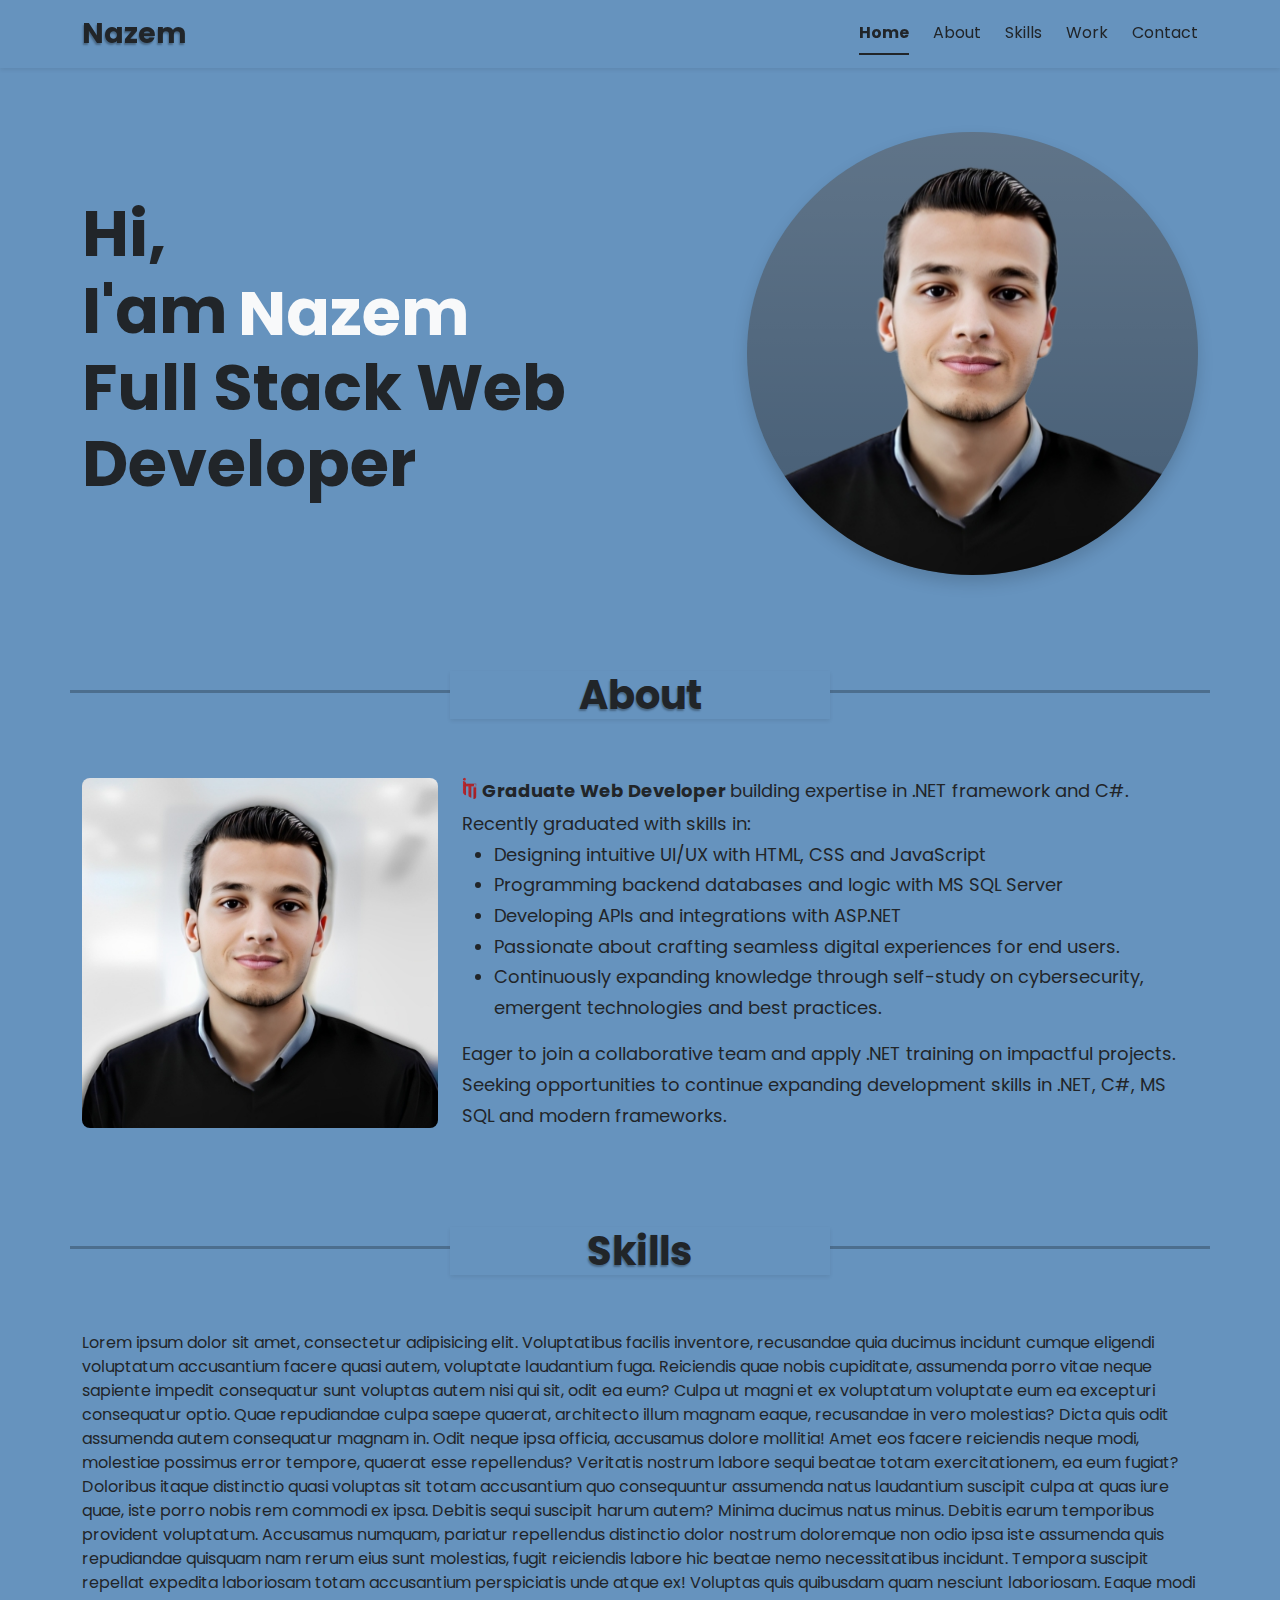
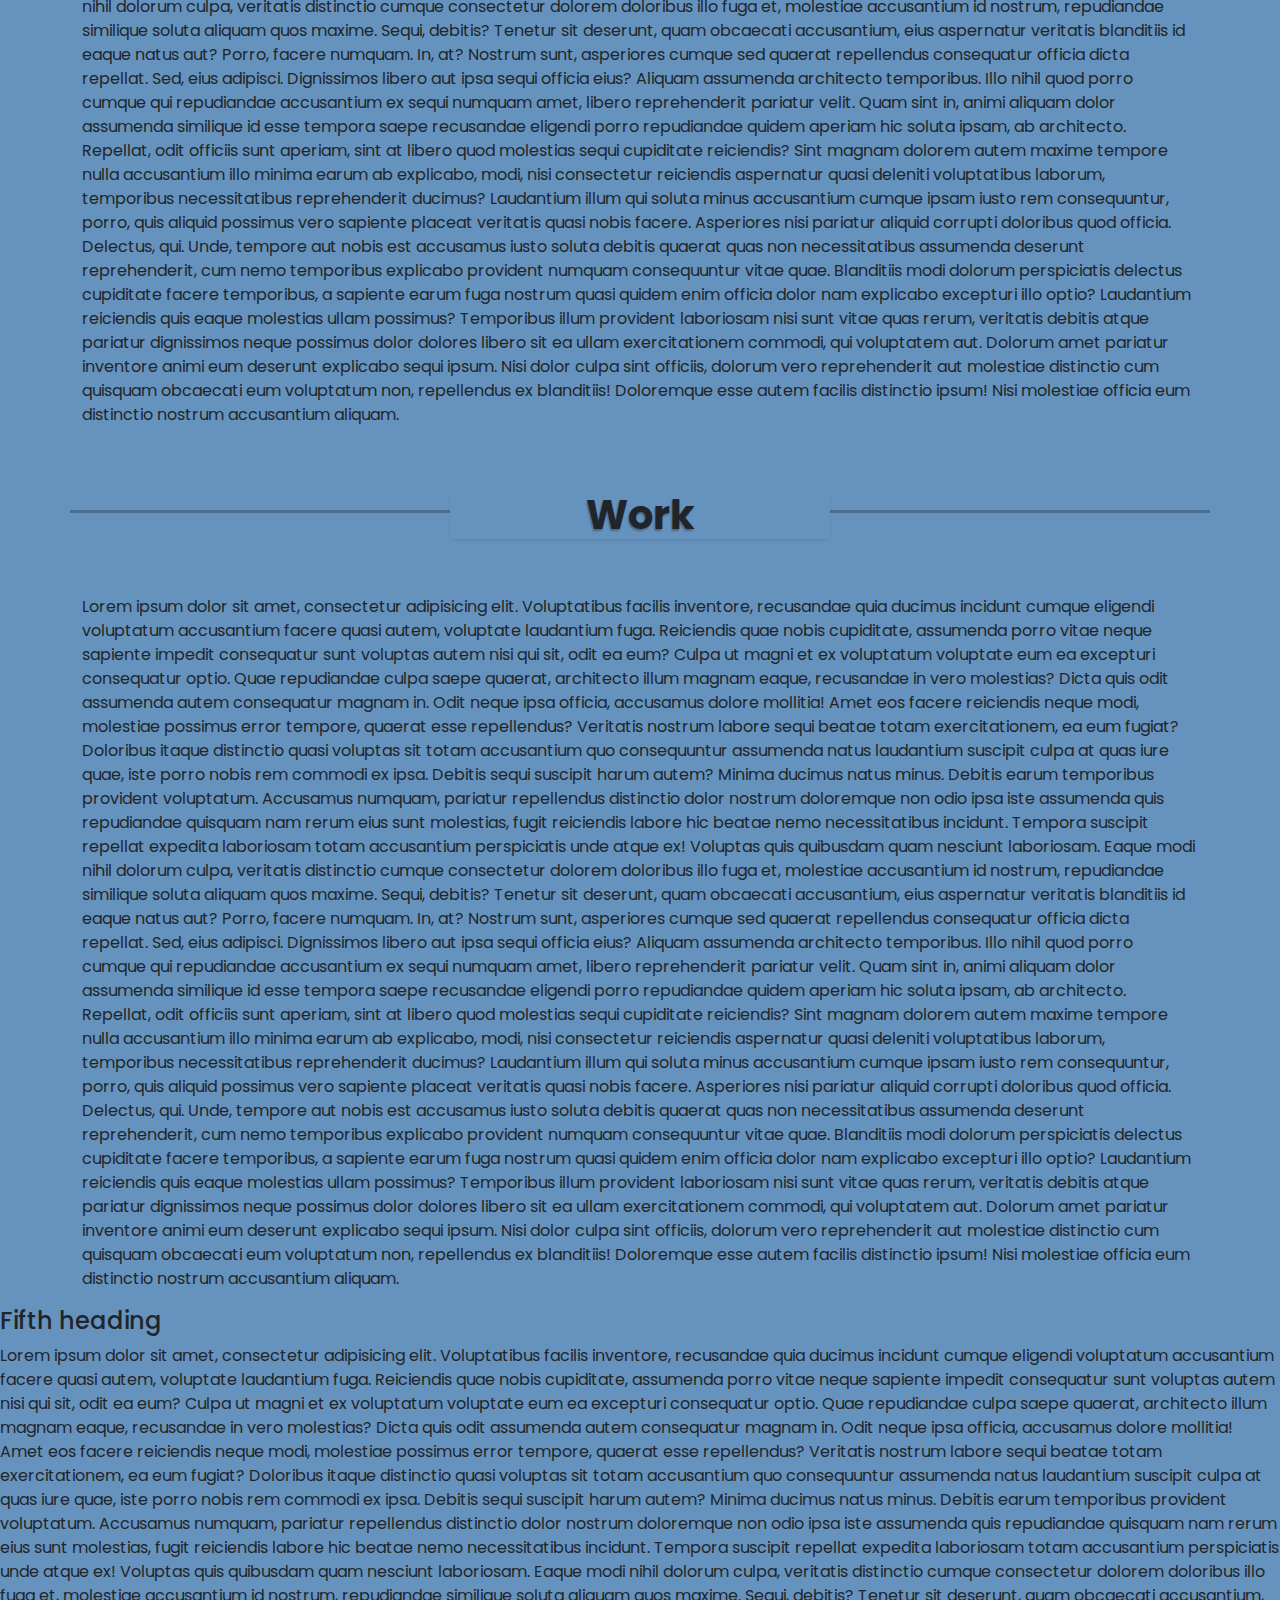
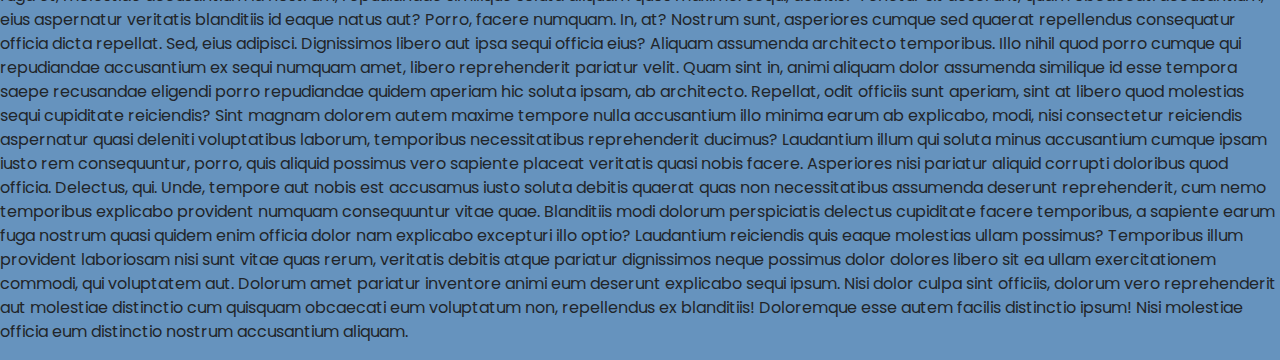
==== index.html @ f5923eda "Update index.html" ====
<!DOCTYPE html>
<html lang="en">

<head>
    <meta charset="UTF-8">
    <meta http-equiv="X-UA-Compatible" content="IE=edge">
    <meta name="viewport" content="width=device-width, initial-scale=1.0">
    <title>Document</title>
    <link rel="stylesheet" href="./assets/css/bootstrap.min.css">
    <link rel="stylesheet" href="./assets/css/style.css">
    <link rel="stylesheet" href="https://cdnjs.cloudflare.com/ajax/libs/font-awesome/6.4.2/css/all.min.css"
        integrity="sha512-z3gLpd7yknf1YoNbCzqRKc4qyor8gaKU1qmn+CShxbuBusANI9QpRohGBreCFkKxLhei6S9CQXFEbbKuqLg0DA=="
        crossorigin="anonymous" referrerpolicy="no-referrer" />

</head>

<body>
    <nav id="navbar" class="navbar navbar-expand-sm px-3 mb-3 position-sticky top-0 z-1 shadow-sm">
        <div class="container">
            <a class="navbar-brand nav-link text-dark fw-bold fs-3 text-shadow-sm" href="#home">Nazem</a>
            <button class="navbar-toggler border-0" type="button" data-bs-toggle="collapse"
                data-bs-target="#navbarSupportedContent" aria-controls="navbarSupportedContent" aria-expanded="false"
                aria-label="Toggle navigation">
                <i class="fa-solid fa-bars text-dark"></i>
            </button>
            <div class="collapse navbar-collapse justify-content-end" id="navbarSupportedContent">
                <ul class="nav nav-underline gap-4">
                    <li class="nav-item">
                        <a class="nav-link text-dark" href="#home">Home</a>
                    </li>
                    <li class="nav-item">
                        <a class="nav-link text-dark" href="#about">About</a>
                    </li>
                    <li><a class="nav-link text-dark" href="#skills">Skills</a></li>

                    <li><a class="nav-link text-dark" href="#work">Work</a></li>

                    <li><a class="nav-link text-dark" href="#contact">Contact</a></li>
                </ul>
            </div>
        </div>
    </nav>
    <main data-bs-spy="scroll" data-bs-target="#navbar" data-bs-root-margin="0px 0px -40%" data-bs-smooth-scroll="true"
        tabindex="0">
        <section id="home" class="py-5 ">
            <div class="container">
                <div class="row gy-5 align-items-center">
                    <div class="col-md-7 col-sm-12 py-5">
                        <h1 class="display-3 text-md-start text-center fw-bold">Hi,
                            <br>
                            I'am
                            <br class="d-block d-md-none">
                            <svg>
                                <text x="50%" y="45%" dy=".35em" text-anchor="middle">Nazem</text>
                            </svg>
                            <br>
                            Full Stack Web Developer
                        </h1>
                        <div class="d-flex gap-3 justify-content-center justify-content-md-start fs-1 contact-buttons">
                            <a href="https://www.linkedin.com/in/nazem0" class="link-dark"><i
                                    class="fa-brands fa-linkedin-in"></i>
                            </a>
                            <a href="https://github.com/nazem0/" class="link-dark"><i class="fa-brands fa-github"></i>
                            </a>
                            <a href="https://wa.me/+201100233249" class="link-dark"><i
                                    class="fa-brands fa-whatsapp"></i>
                            </a>
                            <a href="tel:+201100233249" class="link-dark">
                                <i class="fa-solid fa-mobile-android-alt"></i>
                            </a>
                        </div>
                    </div>
                    <div class="col">
                        <img class="w-100 rounded-circle shadow bg-dark bg-gradient bg-opacity-50" src="./assets/img/me.png" alt="Mohamed Nazem">
                    </div>
                </div>
            </div>
        </section>
        <section id="about" class="py-5">
            <div class="container">
                <div class="row row-cols-3 align-items-center mb-5">
                    <hr class="border-3 border-black">
                    <h1 class="text-center fw-bold shadow-sm text-shadow-sm">About</h1>
                    <hr class="border-3 border-black">
                </div>
                <div class="row align-items-center">
                    <div class="col-4 d-lg-block d-none">
                        <img class="rounded-3 w-100" src="./assets/img/me-bg.png" alt="">
                    </div>
                    <div class="col about_text">
                        <div>
                            <b><a class="link-dark text-decoration-none" href="https://iti.gov.eg/iti/home">
                                    <img class="iti" src="./assets/img/iti-logo.png" alt="ITI">
                                </a>Graduate Web Developer </b>building expertise in .NET framework and C#.
                            <br>
                            Recently graduated with skills in:
                            <ul>
                                <li>Designing intuitive UI/UX with HTML, CSS and JavaScript</li>
                                <li>Programming backend databases and logic with MS SQL Server</li>
                                <li>Developing APIs and integrations with ASP.NET</li>
                                <li>Passionate about crafting seamless digital experiences for end users.</li>
                                <li>Continuously expanding knowledge through self-study on cybersecurity, emergent
                                    technologies and best practices.
                                </li>
                            </ul>
                            Eager to join a collaborative team and apply .NET training on impactful projects. Seeking
                            opportunities to continue expanding development skills in .NET, C#, MS SQL and modern
                            frameworks.
                        </div>
                    </div>
                </div>
            </div>
        </section>
        <section id="skills" class="py-5">
            <div class="container">
            <div class="row row-cols-3 align-items-center mb-5">
                <hr class="border-3 border-black">
                <h1 class="text-center fw-bold shadow-sm text-shadow-sm">Skills</h1>
                <hr class="border-3 border-black">
            </div>
            <p>Lorem ipsum dolor sit amet, consectetur adipisicing elit. Voluptatibus facilis inventore, recusandae quia
                ducimus incidunt cumque eligendi voluptatum accusantium facere quasi autem, voluptate laudantium fuga.
                Reiciendis quae nobis cupiditate, assumenda porro vitae neque sapiente impedit consequatur sunt voluptas
                autem nisi qui sit, odit ea eum? Culpa ut magni et ex voluptatum voluptate eum ea excepturi consequatur
                optio. Quae repudiandae culpa saepe quaerat, architecto illum magnam eaque, recusandae in vero
                molestias?
                Dicta quis odit assumenda autem consequatur magnam in. Odit neque ipsa officia, accusamus dolore
                mollitia!
                Amet eos facere reiciendis neque modi, molestiae possimus error tempore, quaerat esse repellendus?
                Veritatis
                nostrum labore sequi beatae totam exercitationem, ea eum fugiat? Doloribus itaque distinctio quasi
                voluptas
                sit totam accusantium quo consequuntur assumenda natus laudantium suscipit culpa at quas iure quae, iste
                porro nobis rem commodi ex ipsa. Debitis sequi suscipit harum autem? Minima ducimus natus minus. Debitis
                earum temporibus provident voluptatum. Accusamus numquam, pariatur repellendus distinctio dolor nostrum
                doloremque non odio ipsa iste assumenda quis repudiandae quisquam nam rerum eius sunt molestias, fugit
                reiciendis labore hic beatae nemo necessitatibus incidunt. Tempora suscipit repellat expedita laboriosam
                totam accusantium perspiciatis unde atque ex! Voluptas quis quibusdam quam nesciunt laboriosam. Eaque
                modi
                nihil dolorum culpa, veritatis distinctio cumque consectetur dolorem doloribus illo fuga et, molestiae
                accusantium id nostrum, repudiandae similique soluta aliquam quos maxime. Sequi, debitis? Tenetur sit
                deserunt, quam obcaecati accusantium, eius aspernatur veritatis blanditiis id eaque natus aut? Porro,
                facere
                numquam. In, at? Nostrum sunt, asperiores cumque sed quaerat repellendus consequatur officia dicta
                repellat.
                Sed, eius adipisci. Dignissimos libero aut ipsa sequi officia eius? Aliquam assumenda architecto
                temporibus.
                Illo nihil quod porro cumque qui repudiandae accusantium ex sequi numquam amet, libero reprehenderit
                pariatur velit. Quam sint in, animi aliquam dolor assumenda similique id esse tempora saepe recusandae
                eligendi porro repudiandae quidem aperiam hic soluta ipsam, ab architecto. Repellat, odit officiis sunt
                aperiam, sint at libero quod molestias sequi cupiditate reiciendis? Sint magnam dolorem autem maxime
                tempore
                nulla accusantium illo minima earum ab explicabo, modi, nisi consectetur reiciendis aspernatur quasi
                deleniti voluptatibus laborum, temporibus necessitatibus reprehenderit ducimus? Laudantium illum qui
                soluta
                minus accusantium cumque ipsam iusto rem consequuntur, porro, quis aliquid possimus vero sapiente
                placeat
                veritatis quasi nobis facere. Asperiores nisi pariatur aliquid corrupti doloribus quod officia.
                Delectus,
                qui. Unde, tempore aut nobis est accusamus iusto soluta debitis quaerat quas non necessitatibus
                assumenda
                deserunt reprehenderit, cum nemo temporibus explicabo provident numquam consequuntur vitae quae.
                Blanditiis
                modi dolorum perspiciatis delectus cupiditate facere temporibus, a sapiente earum fuga nostrum quasi
                quidem
                enim officia dolor nam explicabo excepturi illo optio? Laudantium reiciendis quis eaque molestias ullam
                possimus? Temporibus illum provident laboriosam nisi sunt vitae quas rerum, veritatis debitis atque
                pariatur
                dignissimos neque possimus dolor dolores libero sit ea ullam exercitationem commodi, qui voluptatem aut.
                Dolorum amet pariatur inventore animi eum deserunt explicabo sequi ipsum. Nisi dolor culpa sint
                officiis,
                dolorum vero reprehenderit aut molestiae distinctio cum quisquam obcaecati eum voluptatum non,
                repellendus
                ex blanditiis! Doloremque esse autem facilis distinctio ipsum! Nisi molestiae officia eum distinctio
                nostrum
                accusantium aliquam.</p>
            </div>
        </section>
        <section id="work">

            <div class="container">
                <div class="row row-cols-3 align-items-center mb-5">
                    <hr class="border-3 border-black">
                    <h1 class="text-center fw-bold shadow-sm text-shadow-sm">Work</h1>
                    <hr class="border-3 border-black">
                </div>
            <p>Lorem ipsum dolor sit amet, consectetur adipisicing elit. Voluptatibus facilis inventore, recusandae quia
                ducimus incidunt cumque eligendi voluptatum accusantium facere quasi autem, voluptate laudantium fuga.
                Reiciendis quae nobis cupiditate, assumenda porro vitae neque sapiente impedit consequatur sunt voluptas
                autem nisi qui sit, odit ea eum? Culpa ut magni et ex voluptatum voluptate eum ea excepturi consequatur
                optio. Quae repudiandae culpa saepe quaerat, architecto illum magnam eaque, recusandae in vero
                molestias?
                Dicta quis odit assumenda autem consequatur magnam in. Odit neque ipsa officia, accusamus dolore
                mollitia!
                Amet eos facere reiciendis neque modi, molestiae possimus error tempore, quaerat esse repellendus?
                Veritatis
                nostrum labore sequi beatae totam exercitationem, ea eum fugiat? Doloribus itaque distinctio quasi
                voluptas
                sit totam accusantium quo consequuntur assumenda natus laudantium suscipit culpa at quas iure quae, iste
                porro nobis rem commodi ex ipsa. Debitis sequi suscipit harum autem? Minima ducimus natus minus. Debitis
                earum temporibus provident voluptatum. Accusamus numquam, pariatur repellendus distinctio dolor nostrum
                doloremque non odio ipsa iste assumenda quis repudiandae quisquam nam rerum eius sunt molestias, fugit
                reiciendis labore hic beatae nemo necessitatibus incidunt. Tempora suscipit repellat expedita laboriosam
                totam accusantium perspiciatis unde atque ex! Voluptas quis quibusdam quam nesciunt laboriosam. Eaque
                modi
                nihil dolorum culpa, veritatis distinctio cumque consectetur dolorem doloribus illo fuga et, molestiae
                accusantium id nostrum, repudiandae similique soluta aliquam quos maxime. Sequi, debitis? Tenetur sit
                deserunt, quam obcaecati accusantium, eius aspernatur veritatis blanditiis id eaque natus aut? Porro,
                facere
                numquam. In, at? Nostrum sunt, asperiores cumque sed quaerat repellendus consequatur officia dicta
                repellat.
                Sed, eius adipisci. Dignissimos libero aut ipsa sequi officia eius? Aliquam assumenda architecto
                temporibus.
                Illo nihil quod porro cumque qui repudiandae accusantium ex sequi numquam amet, libero reprehenderit
                pariatur velit. Quam sint in, animi aliquam dolor assumenda similique id esse tempora saepe recusandae
                eligendi porro repudiandae quidem aperiam hic soluta ipsam, ab architecto. Repellat, odit officiis sunt
                aperiam, sint at libero quod molestias sequi cupiditate reiciendis? Sint magnam dolorem autem maxime
                tempore
                nulla accusantium illo minima earum ab explicabo, modi, nisi consectetur reiciendis aspernatur quasi
                deleniti voluptatibus laborum, temporibus necessitatibus reprehenderit ducimus? Laudantium illum qui
                soluta
                minus accusantium cumque ipsam iusto rem consequuntur, porro, quis aliquid possimus vero sapiente
                placeat
                veritatis quasi nobis facere. Asperiores nisi pariatur aliquid corrupti doloribus quod officia.
                Delectus,
                qui. Unde, tempore aut nobis est accusamus iusto soluta debitis quaerat quas non necessitatibus
                assumenda
                deserunt reprehenderit, cum nemo temporibus explicabo provident numquam consequuntur vitae quae.
                Blanditiis
                modi dolorum perspiciatis delectus cupiditate facere temporibus, a sapiente earum fuga nostrum quasi
                quidem
                enim officia dolor nam explicabo excepturi illo optio? Laudantium reiciendis quis eaque molestias ullam
                possimus? Temporibus illum provident laboriosam nisi sunt vitae quas rerum, veritatis debitis atque
                pariatur
                dignissimos neque possimus dolor dolores libero sit ea ullam exercitationem commodi, qui voluptatem aut.
                Dolorum amet pariatur inventore animi eum deserunt explicabo sequi ipsum. Nisi dolor culpa sint
                officiis,
                dolorum vero reprehenderit aut molestiae distinctio cum quisquam obcaecati eum voluptatum non,
                repellendus
                ex blanditiis! Doloremque esse autem facilis distinctio ipsum! Nisi molestiae officia eum distinctio
                nostrum
                accusantium aliquam.</p>
                </div>

        </section>
        <section id="contact">

            <h4>Fifth heading</h4>
            <p>Lorem ipsum dolor sit amet, consectetur adipisicing elit. Voluptatibus facilis inventore, recusandae quia
                ducimus incidunt cumque eligendi voluptatum accusantium facere quasi autem, voluptate laudantium fuga.
                Reiciendis quae nobis cupiditate, assumenda porro vitae neque sapiente impedit consequatur sunt voluptas
                autem nisi qui sit, odit ea eum? Culpa ut magni et ex voluptatum voluptate eum ea excepturi consequatur
                optio. Quae repudiandae culpa saepe quaerat, architecto illum magnam eaque, recusandae in vero
                molestias?
                Dicta quis odit assumenda autem consequatur magnam in. Odit neque ipsa officia, accusamus dolore
                mollitia!
                Amet eos facere reiciendis neque modi, molestiae possimus error tempore, quaerat esse repellendus?
                Veritatis
                nostrum labore sequi beatae totam exercitationem, ea eum fugiat? Doloribus itaque distinctio quasi
                voluptas
                sit totam accusantium quo consequuntur assumenda natus laudantium suscipit culpa at quas iure quae, iste
                porro nobis rem commodi ex ipsa. Debitis sequi suscipit harum autem? Minima ducimus natus minus. Debitis
                earum temporibus provident voluptatum. Accusamus numquam, pariatur repellendus distinctio dolor nostrum
                doloremque non odio ipsa iste assumenda quis repudiandae quisquam nam rerum eius sunt molestias, fugit
                reiciendis labore hic beatae nemo necessitatibus incidunt. Tempora suscipit repellat expedita laboriosam
                totam accusantium perspiciatis unde atque ex! Voluptas quis quibusdam quam nesciunt laboriosam. Eaque
                modi
                nihil dolorum culpa, veritatis distinctio cumque consectetur dolorem doloribus illo fuga et, molestiae
                accusantium id nostrum, repudiandae similique soluta aliquam quos maxime. Sequi, debitis? Tenetur sit
                deserunt, quam obcaecati accusantium, eius aspernatur veritatis blanditiis id eaque natus aut? Porro,
                facere
                numquam. In, at? Nostrum sunt, asperiores cumque sed quaerat repellendus consequatur officia dicta
                repellat.
                Sed, eius adipisci. Dignissimos libero aut ipsa sequi officia eius? Aliquam assumenda architecto
                temporibus.
                Illo nihil quod porro cumque qui repudiandae accusantium ex sequi numquam amet, libero reprehenderit
                pariatur velit. Quam sint in, animi aliquam dolor assumenda similique id esse tempora saepe recusandae
                eligendi porro repudiandae quidem aperiam hic soluta ipsam, ab architecto. Repellat, odit officiis sunt
                aperiam, sint at libero quod molestias sequi cupiditate reiciendis? Sint magnam dolorem autem maxime
                tempore
                nulla accusantium illo minima earum ab explicabo, modi, nisi consectetur reiciendis aspernatur quasi
                deleniti voluptatibus laborum, temporibus necessitatibus reprehenderit ducimus? Laudantium illum qui
                soluta
                minus accusantium cumque ipsam iusto rem consequuntur, porro, quis aliquid possimus vero sapiente
                placeat
                veritatis quasi nobis facere. Asperiores nisi pariatur aliquid corrupti doloribus quod officia.
                Delectus,
                qui. Unde, tempore aut nobis est accusamus iusto soluta debitis quaerat quas non necessitatibus
                assumenda
                deserunt reprehenderit, cum nemo temporibus explicabo provident numquam consequuntur vitae quae.
                Blanditiis
                modi dolorum perspiciatis delectus cupiditate facere temporibus, a sapiente earum fuga nostrum quasi
                quidem
                enim officia dolor nam explicabo excepturi illo optio? Laudantium reiciendis quis eaque molestias ullam
                possimus? Temporibus illum provident laboriosam nisi sunt vitae quas rerum, veritatis debitis atque
                pariatur
                dignissimos neque possimus dolor dolores libero sit ea ullam exercitationem commodi, qui voluptatem aut.
                Dolorum amet pariatur inventore animi eum deserunt explicabo sequi ipsum. Nisi dolor culpa sint
                officiis,
                dolorum vero reprehenderit aut molestiae distinctio cum quisquam obcaecati eum voluptatum non,
                repellendus
                ex blanditiis! Doloremque esse autem facilis distinctio ipsum! Nisi molestiae officia eum distinctio
                nostrum
                accusantium aliquam.</p>
        </section>
    </main>
    <script src="./assets/js/bootstrap.bundle.min.js"></script>
</body>

</html>
---- assets/css/style.css ----
@import url("https://fonts.googleapis.com/css2?family=Poppins:wght@400;600;700&display=swap");




:root {
    --theme_color: hsl(0, 56%, 40%);
    --first-color: rgb(244, 62, 62);
}

* {
    font-family: 'Poppins', sans-serif;
    
}

body,nav
{
    /* background-color: rgb(128, 113, 180) */
    background-color: #6693BE;
}


/*Resuable Classes*/
.text-theme {
    color: var(--theme_color);
}

.text-first {
    color: var(--first-color)
}

.bg-first {
    background: var(--first-color);
}

.text-shadow-sm
{
    text-shadow: -1px 1.5px 2px rgba(0,0,0,0.3);
}
/*Modification on Bootstrap*/
.navbar-toggler:focus {
    box-shadow: 0 0 0 3px var(--theme_color)
}

.nav-link {
    transition: all 0.2s ease-in-out;
}

/* Font Awesome Additions*/
.contact-buttons i
{
    transition: all 0.2s ease-in-out;
}
.contact-buttons i:hover
{
    scale: 120%;
}


#home svg
{
    width: 14rem;
    height: 2.8rem;
}
.iti
{
    width: 1rem;
    margin:0 0 10px 0;
    fill: #BF272D;
}
svg text {
    animation: stroke 2s 1 alternate;
    stroke-width: 2;
    fill: var(--bs-light);
}

.about_text
{
    font-size: large;
    line-height: 1.7 !important;
}

@keyframes stroke {
    0% {
        fill: rgba(72, 138, 204, 0);
        stroke: var(--bs-light);
        stroke-dashoffset: 25%;
        stroke-dasharray: 0 50%;
        stroke-width: 2;
    }

    70% {
        fill: rgba(72, 138, 204, 0);
        stroke: var(--bs-light);
    }

    80% {
        fill: rgba(72, 138, 204, 0);
        stroke: var(--bs-light);
        stroke-width: 3;
    }

    100% {
        fill: var(--bs-light);
        stroke: rgba(54, 95, 160, 0);
        stroke-dashoffset: -25%;
        stroke-dasharray: 50% 0;
        stroke-width: 0;
    }
}
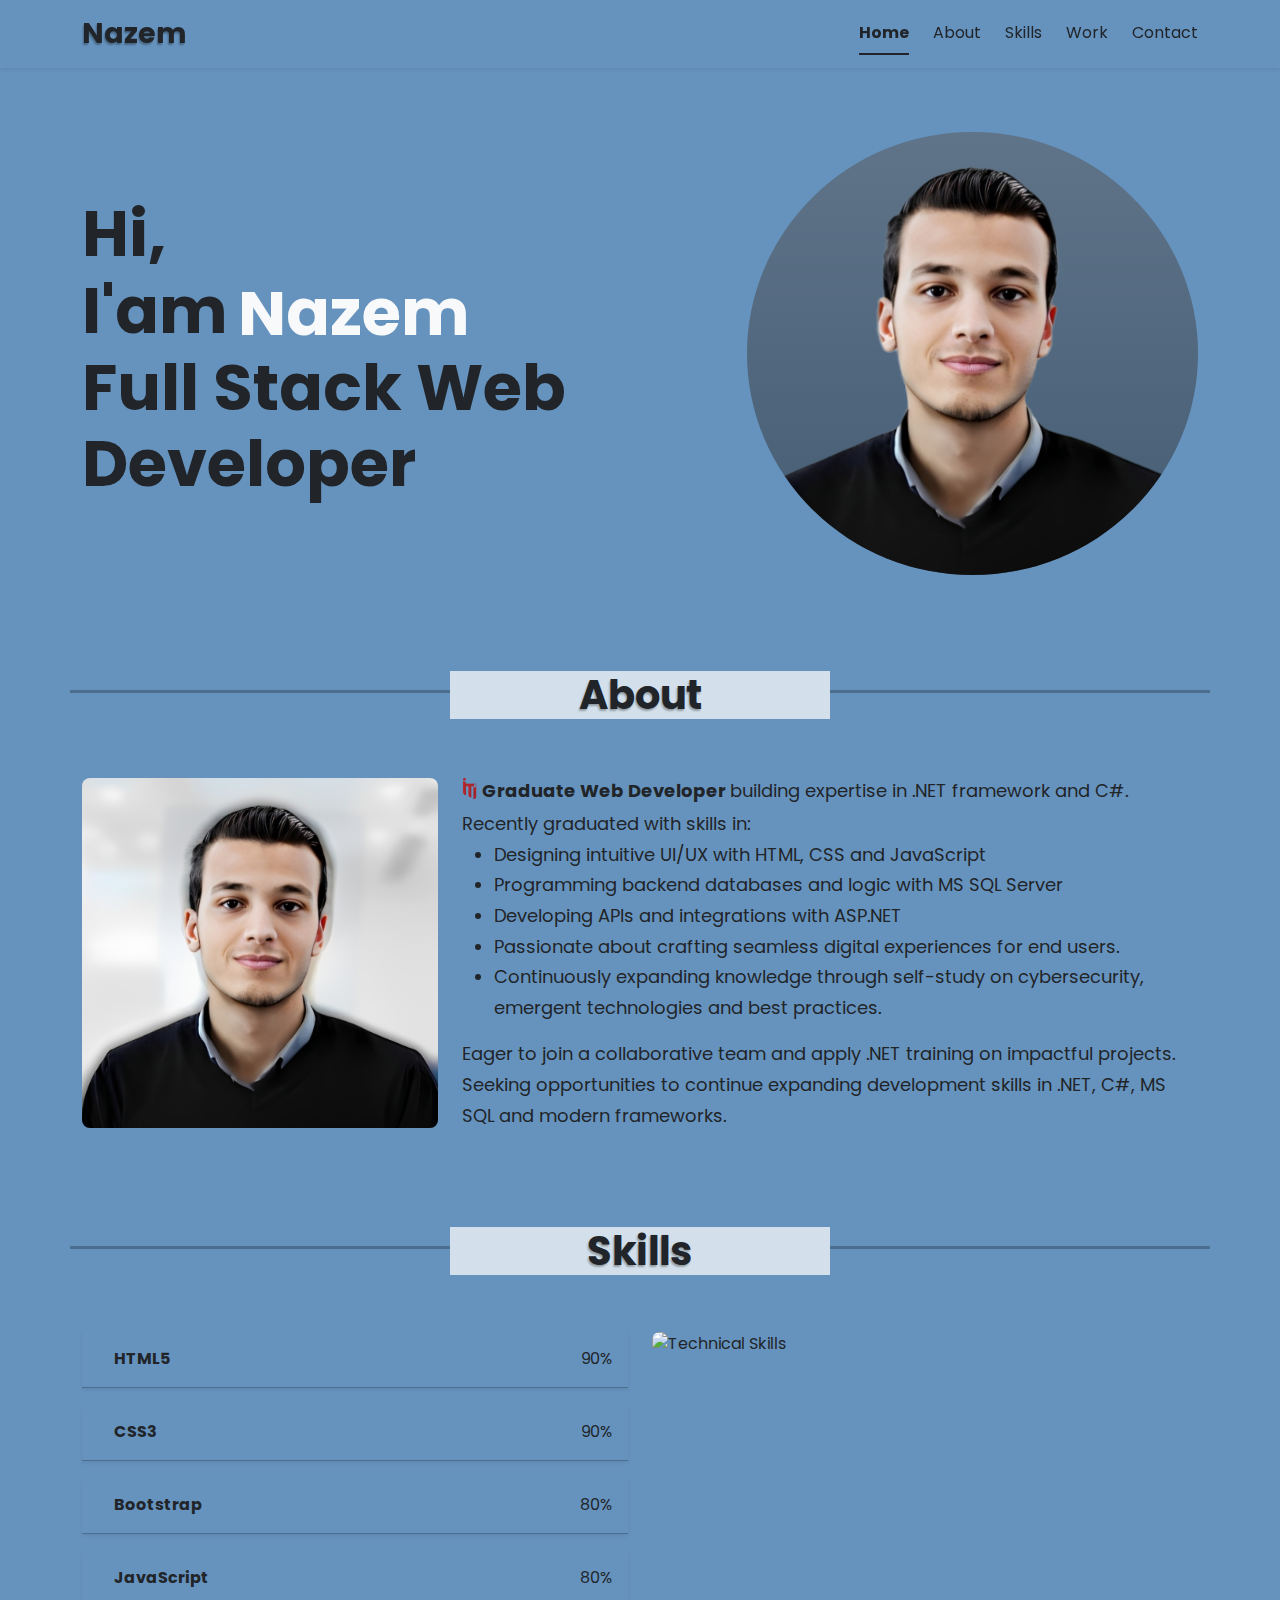
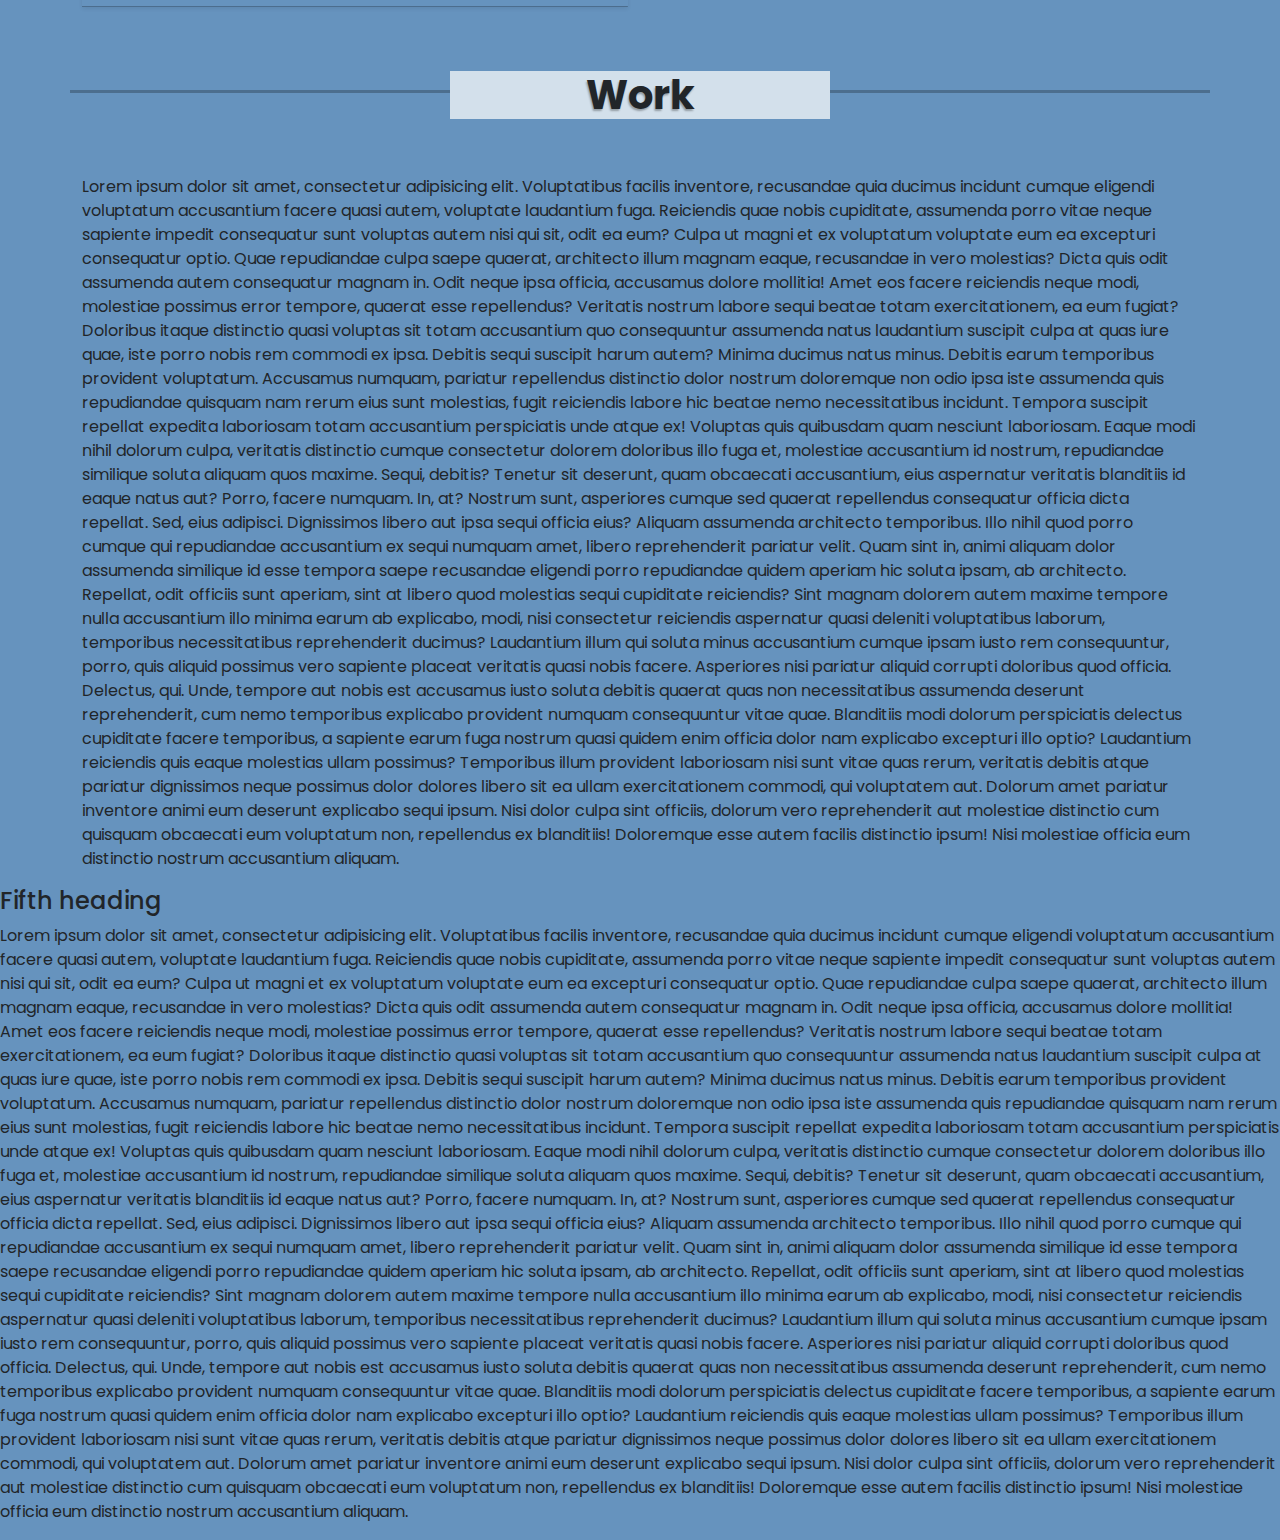
==== commit 02c87752: "updates" ====
--- a/index.html
+++ b/index.html
@@ -5,7 +5,7 @@
     <meta charset="UTF-8">
     <meta http-equiv="X-UA-Compatible" content="IE=edge">
     <meta name="viewport" content="width=device-width, initial-scale=1.0">
-    <title>Document</title>
+    <title>Nazem | Portfolio</title>
     <link rel="stylesheet" href="./assets/css/bootstrap.min.css">
     <link rel="stylesheet" href="./assets/css/style.css">
     <link rel="stylesheet" href="https://cdnjs.cloudflare.com/ajax/libs/font-awesome/6.4.2/css/all.min.css"
@@ -71,7 +71,8 @@
                         </div>
                     </div>
                     <div class="col">
-                        <img class="w-100 rounded-circle shadow bg-dark bg-gradient bg-opacity-50" src="./assets/img/me.png" alt="Mohamed Nazem">
+                        <img class="sun w-100 rounded-circle bg-dark bg-gradient bg-opacity-50"
+                            src="./assets/img/me.png" alt="Mohamed Nazem">
                     </div>
                 </div>
             </div>
@@ -80,7 +81,7 @@
             <div class="container">
                 <div class="row row-cols-3 align-items-center mb-5">
                     <hr class="border-3 border-black">
-                    <h1 class="text-center fw-bold shadow-sm text-shadow-sm">About</h1>
+                    <h1 class="text-center fw-bold shadow-0-0 text-shadow-sm bg-light bg-opacity-75">About</h1>
                     <hr class="border-3 border-black">
                 </div>
                 <div class="row align-items-center">
@@ -113,67 +114,59 @@
         </section>
         <section id="skills" class="py-5">
             <div class="container">
-            <div class="row row-cols-3 align-items-center mb-5">
-                <hr class="border-3 border-black">
-                <h1 class="text-center fw-bold shadow-sm text-shadow-sm">Skills</h1>
-                <hr class="border-3 border-black">
-            </div>
-            <p>Lorem ipsum dolor sit amet, consectetur adipisicing elit. Voluptatibus facilis inventore, recusandae quia
-                ducimus incidunt cumque eligendi voluptatum accusantium facere quasi autem, voluptate laudantium fuga.
-                Reiciendis quae nobis cupiditate, assumenda porro vitae neque sapiente impedit consequatur sunt voluptas
-                autem nisi qui sit, odit ea eum? Culpa ut magni et ex voluptatum voluptate eum ea excepturi consequatur
-                optio. Quae repudiandae culpa saepe quaerat, architecto illum magnam eaque, recusandae in vero
-                molestias?
-                Dicta quis odit assumenda autem consequatur magnam in. Odit neque ipsa officia, accusamus dolore
-                mollitia!
-                Amet eos facere reiciendis neque modi, molestiae possimus error tempore, quaerat esse repellendus?
-                Veritatis
-                nostrum labore sequi beatae totam exercitationem, ea eum fugiat? Doloribus itaque distinctio quasi
-                voluptas
-                sit totam accusantium quo consequuntur assumenda natus laudantium suscipit culpa at quas iure quae, iste
-                porro nobis rem commodi ex ipsa. Debitis sequi suscipit harum autem? Minima ducimus natus minus. Debitis
-                earum temporibus provident voluptatum. Accusamus numquam, pariatur repellendus distinctio dolor nostrum
-                doloremque non odio ipsa iste assumenda quis repudiandae quisquam nam rerum eius sunt molestias, fugit
-                reiciendis labore hic beatae nemo necessitatibus incidunt. Tempora suscipit repellat expedita laboriosam
-                totam accusantium perspiciatis unde atque ex! Voluptas quis quibusdam quam nesciunt laboriosam. Eaque
-                modi
-                nihil dolorum culpa, veritatis distinctio cumque consectetur dolorem doloribus illo fuga et, molestiae
-                accusantium id nostrum, repudiandae similique soluta aliquam quos maxime. Sequi, debitis? Tenetur sit
-                deserunt, quam obcaecati accusantium, eius aspernatur veritatis blanditiis id eaque natus aut? Porro,
-                facere
-                numquam. In, at? Nostrum sunt, asperiores cumque sed quaerat repellendus consequatur officia dicta
-                repellat.
-                Sed, eius adipisci. Dignissimos libero aut ipsa sequi officia eius? Aliquam assumenda architecto
-                temporibus.
-                Illo nihil quod porro cumque qui repudiandae accusantium ex sequi numquam amet, libero reprehenderit
-                pariatur velit. Quam sint in, animi aliquam dolor assumenda similique id esse tempora saepe recusandae
-                eligendi porro repudiandae quidem aperiam hic soluta ipsam, ab architecto. Repellat, odit officiis sunt
-                aperiam, sint at libero quod molestias sequi cupiditate reiciendis? Sint magnam dolorem autem maxime
-                tempore
-                nulla accusantium illo minima earum ab explicabo, modi, nisi consectetur reiciendis aspernatur quasi
-                deleniti voluptatibus laborum, temporibus necessitatibus reprehenderit ducimus? Laudantium illum qui
-                soluta
-                minus accusantium cumque ipsam iusto rem consequuntur, porro, quis aliquid possimus vero sapiente
-                placeat
-                veritatis quasi nobis facere. Asperiores nisi pariatur aliquid corrupti doloribus quod officia.
-                Delectus,
-                qui. Unde, tempore aut nobis est accusamus iusto soluta debitis quaerat quas non necessitatibus
-                assumenda
-                deserunt reprehenderit, cum nemo temporibus explicabo provident numquam consequuntur vitae quae.
-                Blanditiis
-                modi dolorum perspiciatis delectus cupiditate facere temporibus, a sapiente earum fuga nostrum quasi
-                quidem
-                enim officia dolor nam explicabo excepturi illo optio? Laudantium reiciendis quis eaque molestias ullam
-                possimus? Temporibus illum provident laboriosam nisi sunt vitae quas rerum, veritatis debitis atque
-                pariatur
-                dignissimos neque possimus dolor dolores libero sit ea ullam exercitationem commodi, qui voluptatem aut.
-                Dolorum amet pariatur inventore animi eum deserunt explicabo sequi ipsum. Nisi dolor culpa sint
-                officiis,
-                dolorum vero reprehenderit aut molestiae distinctio cum quisquam obcaecati eum voluptatum non,
-                repellendus
-                ex blanditiis! Doloremque esse autem facilis distinctio ipsum! Nisi molestiae officia eum distinctio
-                nostrum
-                accusantium aliquam.</p>
+                <div class="row row-cols-3 align-items-center mb-5">
+                    <hr class="border-3 border-black">
+                    <h1 class="text-center fw-bold shadow-0-0 text-shadow-sm bg-light bg-opacity-75">Skills</h1>
+                    <hr class="border-3 border-black">
+                </div>
+                <div class="row">
+                    <div class="col">
+                        <div class="shadow-sm">
+                            <div class="d-flex align-items-center justify-content-between px-3 pt-3">
+                                <div class="d-flex align-items-center gap-3 fw-bold">
+                                    <i class="fa-brands fa-html5 fs-1"></i>
+                                    <span>HTML5</span>
+                                </div>
+                                <span>90%</span>
+                            </div>
+                            <hr class="w-90 border-8 border-black rounded-end">
+                        </div>
+                        <div class="shadow-sm">
+                            <div class="d-flex align-items-center justify-content-between px-3 pt-3">
+                                <div class="d-flex align-items-center gap-3 fw-bold">
+                                    <i class="fa-brands fa-css3-alt fs-1"></i>
+                                    <span>CSS3</span>
+                                </div>
+                                <span>90%</span>
+                            </div>
+                            <hr class="w-90 border-8 border-black rounded-end">
+                        </div>
+                        <div class="shadow-sm">
+                            <div class="d-flex align-items-center justify-content-between px-3 pt-3">
+                                <div class="d-flex align-items-center gap-3 fw-bold">
+                                    <i class="fa-brands fa-bootstrap fs-1"></i>
+                                    <span>Bootstrap</span>
+                                </div>
+                                <span>80%</span>
+                            </div>
+                            <hr class="w-80 border-8 border-black rounded-end">
+                        </div>
+                        <div class="shadow-sm">
+                            <div class="d-flex align-items-center justify-content-between px-3 pt-3">
+                                <div class="d-flex align-items-center gap-3 fw-bold">
+                                    <i class="fa-brands fa-js-square fs-1"></i>
+                                    <span>JavaScript</span>
+                                </div>
+                                <span>80%</span>
+                            </div>
+                            <hr class="w-80 border-8 border-black rounded-end">
+                        </div>
+
+
+                    </div>
+                    <div class="col d-none d-lg-block"><img class="w-100 rounded-3" src="./assets/img/skills.jpg" alt="Technical Skills">
+                    </div>
+                </div>
             </div>
         </section>
         <section id="work">
@@ -181,66 +174,83 @@
             <div class="container">
                 <div class="row row-cols-3 align-items-center mb-5">
                     <hr class="border-3 border-black">
-                    <h1 class="text-center fw-bold shadow-sm text-shadow-sm">Work</h1>
-                    <hr class="border-3 border-black">
-                </div>
-            <p>Lorem ipsum dolor sit amet, consectetur adipisicing elit. Voluptatibus facilis inventore, recusandae quia
-                ducimus incidunt cumque eligendi voluptatum accusantium facere quasi autem, voluptate laudantium fuga.
-                Reiciendis quae nobis cupiditate, assumenda porro vitae neque sapiente impedit consequatur sunt voluptas
-                autem nisi qui sit, odit ea eum? Culpa ut magni et ex voluptatum voluptate eum ea excepturi consequatur
-                optio. Quae repudiandae culpa saepe quaerat, architecto illum magnam eaque, recusandae in vero
-                molestias?
-                Dicta quis odit assumenda autem consequatur magnam in. Odit neque ipsa officia, accusamus dolore
-                mollitia!
-                Amet eos facere reiciendis neque modi, molestiae possimus error tempore, quaerat esse repellendus?
-                Veritatis
-                nostrum labore sequi beatae totam exercitationem, ea eum fugiat? Doloribus itaque distinctio quasi
-                voluptas
-                sit totam accusantium quo consequuntur assumenda natus laudantium suscipit culpa at quas iure quae, iste
-                porro nobis rem commodi ex ipsa. Debitis sequi suscipit harum autem? Minima ducimus natus minus. Debitis
-                earum temporibus provident voluptatum. Accusamus numquam, pariatur repellendus distinctio dolor nostrum
-                doloremque non odio ipsa iste assumenda quis repudiandae quisquam nam rerum eius sunt molestias, fugit
-                reiciendis labore hic beatae nemo necessitatibus incidunt. Tempora suscipit repellat expedita laboriosam
-                totam accusantium perspiciatis unde atque ex! Voluptas quis quibusdam quam nesciunt laboriosam. Eaque
-                modi
-                nihil dolorum culpa, veritatis distinctio cumque consectetur dolorem doloribus illo fuga et, molestiae
-                accusantium id nostrum, repudiandae similique soluta aliquam quos maxime. Sequi, debitis? Tenetur sit
-                deserunt, quam obcaecati accusantium, eius aspernatur veritatis blanditiis id eaque natus aut? Porro,
-                facere
-                numquam. In, at? Nostrum sunt, asperiores cumque sed quaerat repellendus consequatur officia dicta
-                repellat.
-                Sed, eius adipisci. Dignissimos libero aut ipsa sequi officia eius? Aliquam assumenda architecto
-                temporibus.
-                Illo nihil quod porro cumque qui repudiandae accusantium ex sequi numquam amet, libero reprehenderit
-                pariatur velit. Quam sint in, animi aliquam dolor assumenda similique id esse tempora saepe recusandae
-                eligendi porro repudiandae quidem aperiam hic soluta ipsam, ab architecto. Repellat, odit officiis sunt
-                aperiam, sint at libero quod molestias sequi cupiditate reiciendis? Sint magnam dolorem autem maxime
-                tempore
-                nulla accusantium illo minima earum ab explicabo, modi, nisi consectetur reiciendis aspernatur quasi
-                deleniti voluptatibus laborum, temporibus necessitatibus reprehenderit ducimus? Laudantium illum qui
-                soluta
-                minus accusantium cumque ipsam iusto rem consequuntur, porro, quis aliquid possimus vero sapiente
-                placeat
-                veritatis quasi nobis facere. Asperiores nisi pariatur aliquid corrupti doloribus quod officia.
-                Delectus,
-                qui. Unde, tempore aut nobis est accusamus iusto soluta debitis quaerat quas non necessitatibus
-                assumenda
-                deserunt reprehenderit, cum nemo temporibus explicabo provident numquam consequuntur vitae quae.
-                Blanditiis
-                modi dolorum perspiciatis delectus cupiditate facere temporibus, a sapiente earum fuga nostrum quasi
-                quidem
-                enim officia dolor nam explicabo excepturi illo optio? Laudantium reiciendis quis eaque molestias ullam
-                possimus? Temporibus illum provident laboriosam nisi sunt vitae quas rerum, veritatis debitis atque
-                pariatur
-                dignissimos neque possimus dolor dolores libero sit ea ullam exercitationem commodi, qui voluptatem aut.
-                Dolorum amet pariatur inventore animi eum deserunt explicabo sequi ipsum. Nisi dolor culpa sint
-                officiis,
-                dolorum vero reprehenderit aut molestiae distinctio cum quisquam obcaecati eum voluptatum non,
-                repellendus
-                ex blanditiis! Doloremque esse autem facilis distinctio ipsum! Nisi molestiae officia eum distinctio
-                nostrum
-                accusantium aliquam.</p>
-                </div>
+                    <h1 class="text-center fw-bold shadow-0-0 text-shadow-sm bg-light bg-opacity-75">Work</h1>
+                    <hr class="border-3 border-black">
+                </div>
+                <p>Lorem ipsum dolor sit amet, consectetur adipisicing elit. Voluptatibus facilis inventore, recusandae
+                    quia
+                    ducimus incidunt cumque eligendi voluptatum accusantium facere quasi autem, voluptate laudantium
+                    fuga.
+                    Reiciendis quae nobis cupiditate, assumenda porro vitae neque sapiente impedit consequatur sunt
+                    voluptas
+                    autem nisi qui sit, odit ea eum? Culpa ut magni et ex voluptatum voluptate eum ea excepturi
+                    consequatur
+                    optio. Quae repudiandae culpa saepe quaerat, architecto illum magnam eaque, recusandae in vero
+                    molestias?
+                    Dicta quis odit assumenda autem consequatur magnam in. Odit neque ipsa officia, accusamus dolore
+                    mollitia!
+                    Amet eos facere reiciendis neque modi, molestiae possimus error tempore, quaerat esse repellendus?
+                    Veritatis
+                    nostrum labore sequi beatae totam exercitationem, ea eum fugiat? Doloribus itaque distinctio quasi
+                    voluptas
+                    sit totam accusantium quo consequuntur assumenda natus laudantium suscipit culpa at quas iure quae,
+                    iste
+                    porro nobis rem commodi ex ipsa. Debitis sequi suscipit harum autem? Minima ducimus natus minus.
+                    Debitis
+                    earum temporibus provident voluptatum. Accusamus numquam, pariatur repellendus distinctio dolor
+                    nostrum
+                    doloremque non odio ipsa iste assumenda quis repudiandae quisquam nam rerum eius sunt molestias,
+                    fugit
+                    reiciendis labore hic beatae nemo necessitatibus incidunt. Tempora suscipit repellat expedita
+                    laboriosam
+                    totam accusantium perspiciatis unde atque ex! Voluptas quis quibusdam quam nesciunt laboriosam.
+                    Eaque
+                    modi
+                    nihil dolorum culpa, veritatis distinctio cumque consectetur dolorem doloribus illo fuga et,
+                    molestiae
+                    accusantium id nostrum, repudiandae similique soluta aliquam quos maxime. Sequi, debitis? Tenetur
+                    sit
+                    deserunt, quam obcaecati accusantium, eius aspernatur veritatis blanditiis id eaque natus aut?
+                    Porro,
+                    facere
+                    numquam. In, at? Nostrum sunt, asperiores cumque sed quaerat repellendus consequatur officia dicta
+                    repellat.
+                    Sed, eius adipisci. Dignissimos libero aut ipsa sequi officia eius? Aliquam assumenda architecto
+                    temporibus.
+                    Illo nihil quod porro cumque qui repudiandae accusantium ex sequi numquam amet, libero reprehenderit
+                    pariatur velit. Quam sint in, animi aliquam dolor assumenda similique id esse tempora saepe
+                    recusandae
+                    eligendi porro repudiandae quidem aperiam hic soluta ipsam, ab architecto. Repellat, odit officiis
+                    sunt
+                    aperiam, sint at libero quod molestias sequi cupiditate reiciendis? Sint magnam dolorem autem maxime
+                    tempore
+                    nulla accusantium illo minima earum ab explicabo, modi, nisi consectetur reiciendis aspernatur quasi
+                    deleniti voluptatibus laborum, temporibus necessitatibus reprehenderit ducimus? Laudantium illum qui
+                    soluta
+                    minus accusantium cumque ipsam iusto rem consequuntur, porro, quis aliquid possimus vero sapiente
+                    placeat
+                    veritatis quasi nobis facere. Asperiores nisi pariatur aliquid corrupti doloribus quod officia.
+                    Delectus,
+                    qui. Unde, tempore aut nobis est accusamus iusto soluta debitis quaerat quas non necessitatibus
+                    assumenda
+                    deserunt reprehenderit, cum nemo temporibus explicabo provident numquam consequuntur vitae quae.
+                    Blanditiis
+                    modi dolorum perspiciatis delectus cupiditate facere temporibus, a sapiente earum fuga nostrum quasi
+                    quidem
+                    enim officia dolor nam explicabo excepturi illo optio? Laudantium reiciendis quis eaque molestias
+                    ullam
+                    possimus? Temporibus illum provident laboriosam nisi sunt vitae quas rerum, veritatis debitis atque
+                    pariatur
+                    dignissimos neque possimus dolor dolores libero sit ea ullam exercitationem commodi, qui voluptatem
+                    aut.
+                    Dolorum amet pariatur inventore animi eum deserunt explicabo sequi ipsum. Nisi dolor culpa sint
+                    officiis,
+                    dolorum vero reprehenderit aut molestiae distinctio cum quisquam obcaecati eum voluptatum non,
+                    repellendus
+                    ex blanditiis! Doloremque esse autem facilis distinctio ipsum! Nisi molestiae officia eum distinctio
+                    nostrum
+                    accusantium aliquam.</p>
+            </div>
 
         </section>
         <section id="contact">
@@ -308,3 +318,25 @@
 </body>
 
 </html>
+
+
+<!-- <div class="shadow-0-0">
+                            <div class="d-flex align-items-center justify-content-between px-3 pt-3">
+                                <div class="d-flex align-items-center gap-3 fw-bold">
+                                    <i class="fa-brands fa-php fs-1"></i>
+                                    <span>PHP</span>
+                                </div>
+                                <span>75%</span>
+                            </div>
+                            <hr class="w-75 border-8 border-black rounded-end">
+                        </div>
+                        <div class="shadow-0-0">
+                            <div class="d-flex align-items-center justify-content-between px-3 pt-3">
+                                <div class="d-flex align-items-center gap-3 fw-bold">
+                                    <i class="fa-brands fa-laravel fs-1"></i>
+                                    <span>Laravel</span>
+                                </div>
+                                <span>75%</span>
+                            </div>
+                            <hr class="w-75 border-8 border-black rounded-end">
+                        </div> -->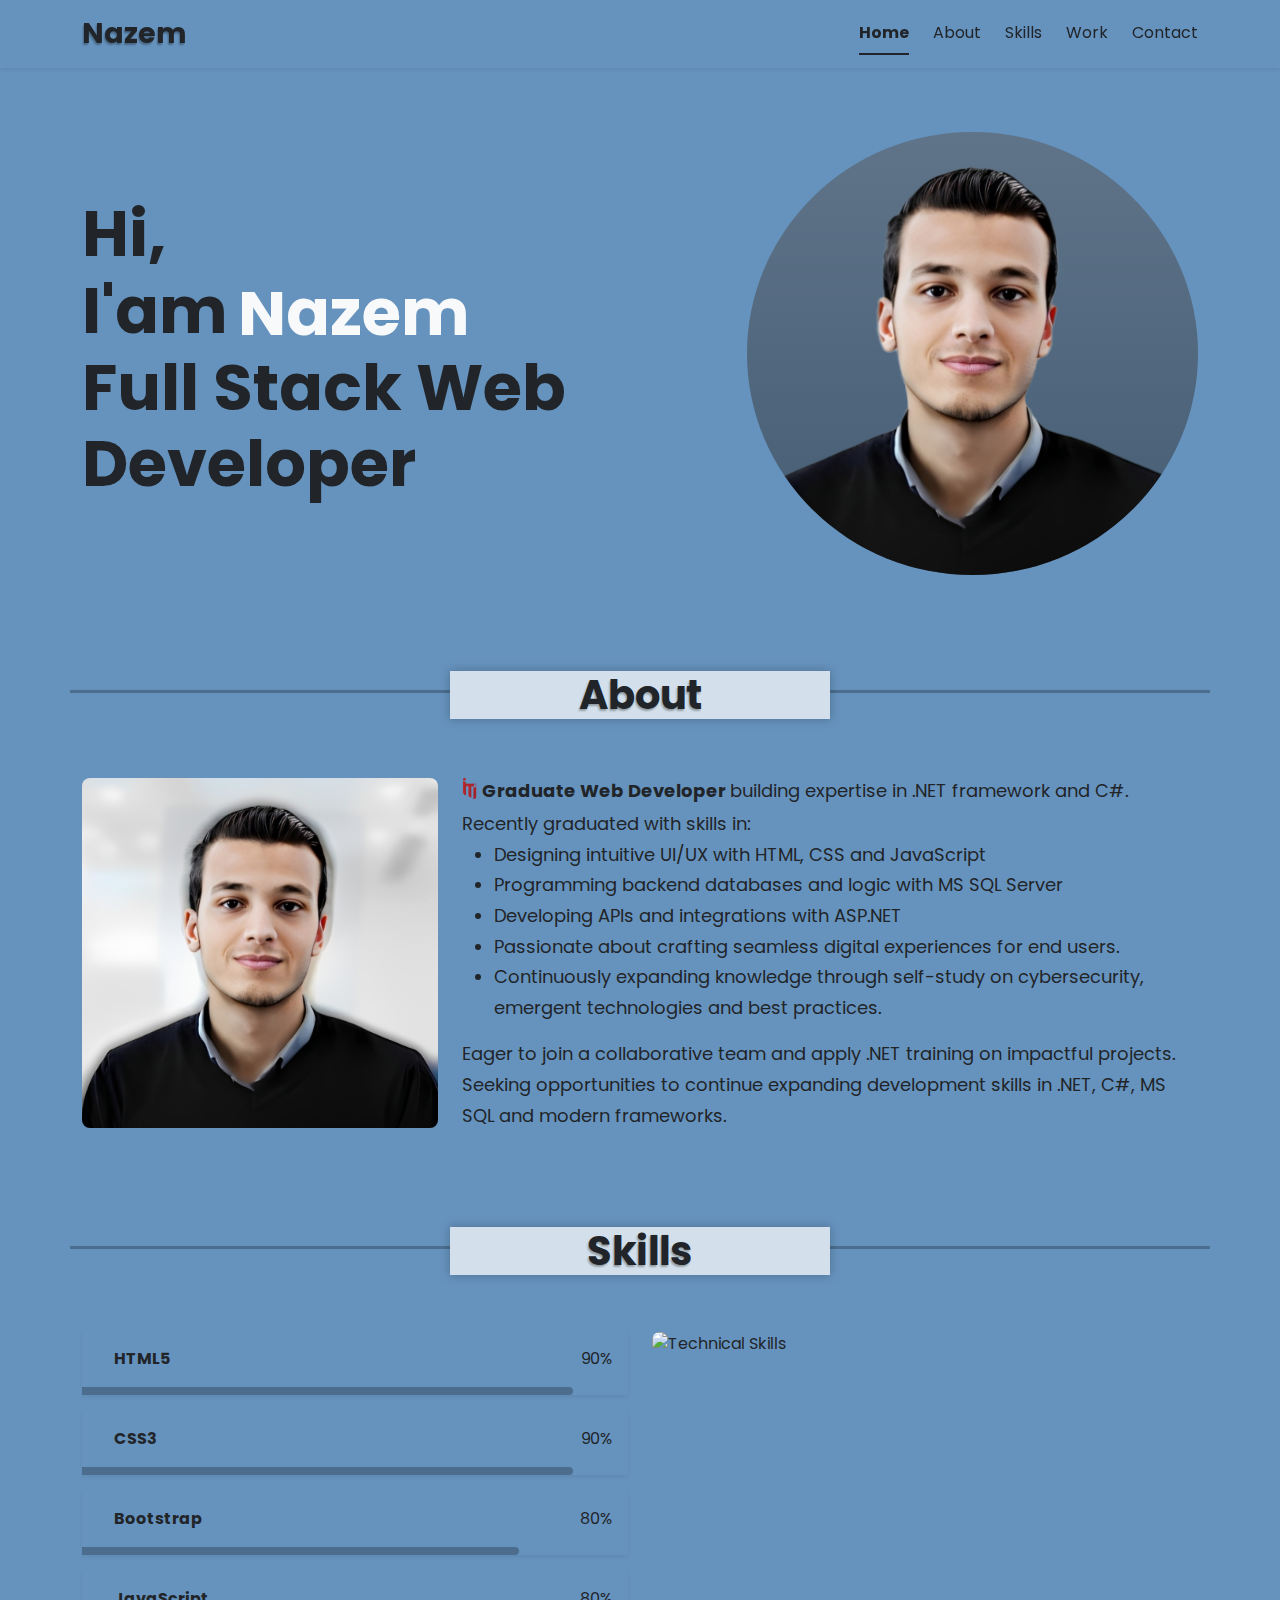
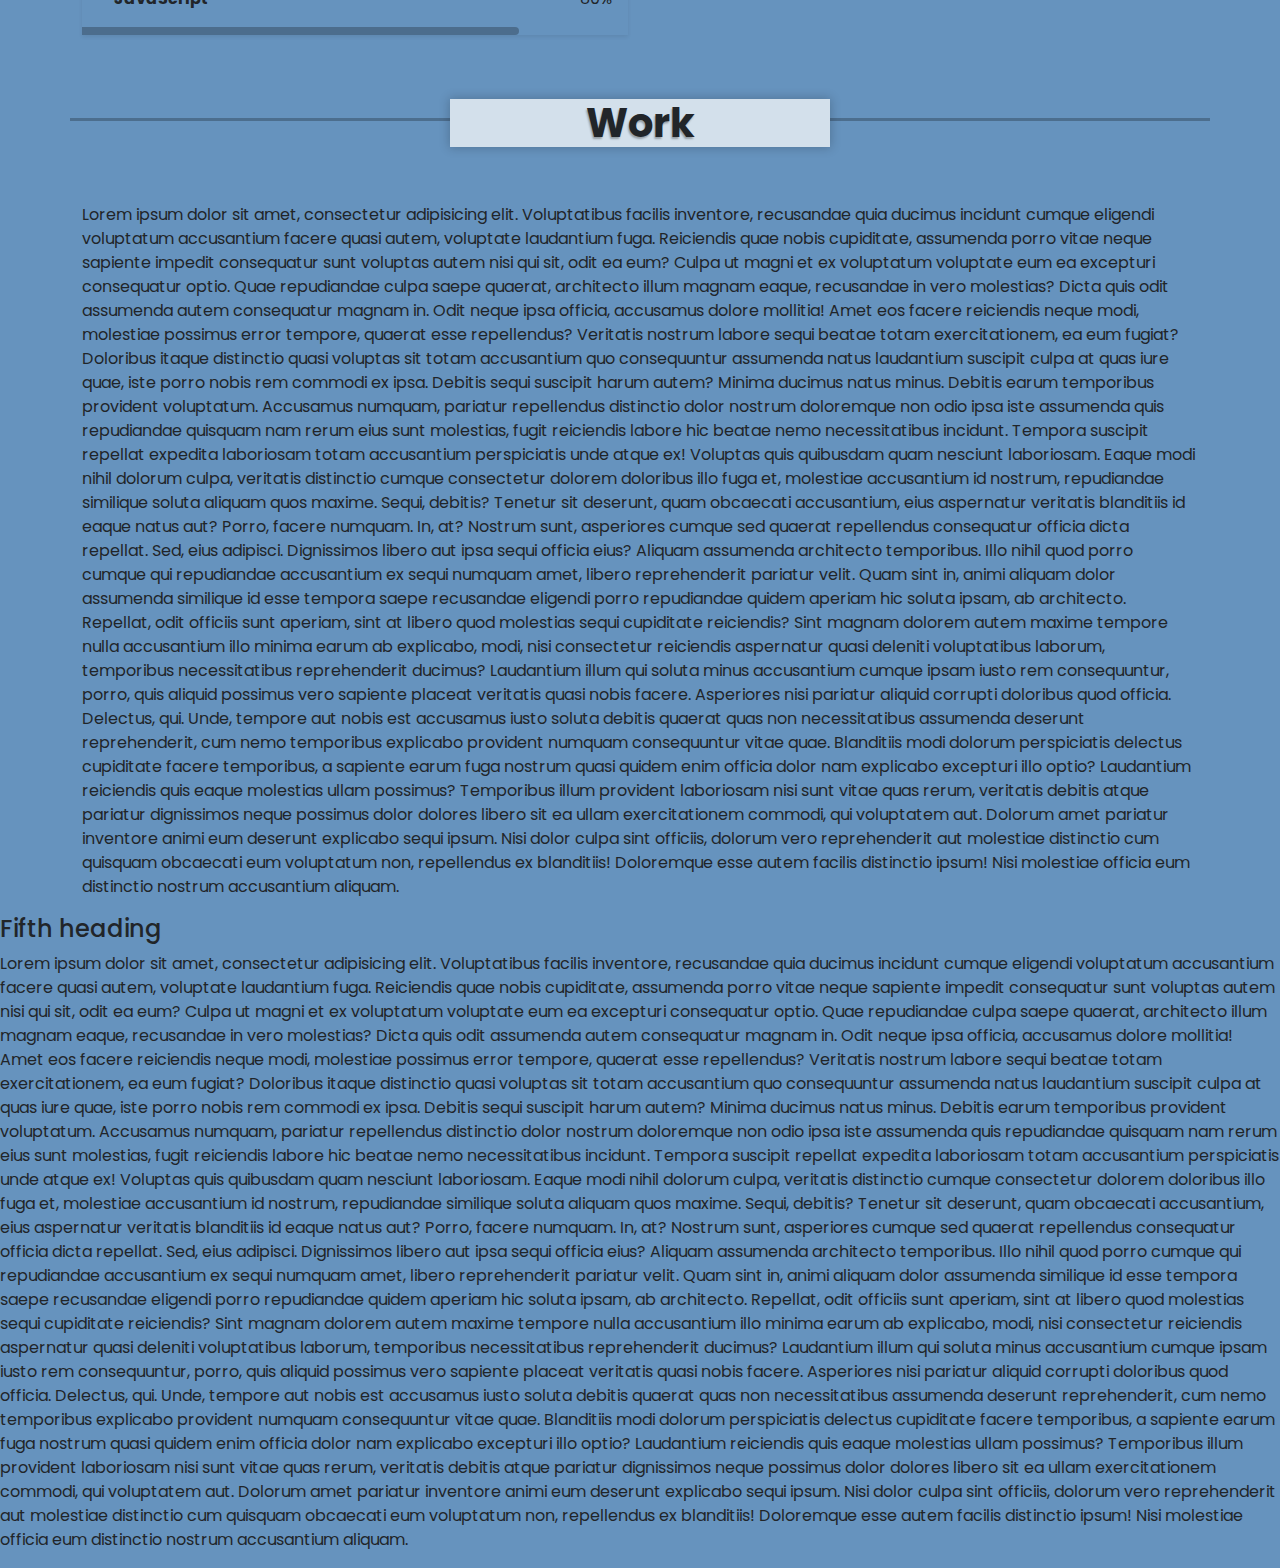
==== commit 735b83a1: "updates" ====
--- a/index.html
+++ b/index.html
@@ -25,17 +25,27 @@
             </button>
             <div class="collapse navbar-collapse justify-content-end" id="navbarSupportedContent">
                 <ul class="nav nav-underline gap-4">
+                    
                     <li class="nav-item">
                         <a class="nav-link text-dark" href="#home">Home</a>
                     </li>
+
                     <li class="nav-item">
                         <a class="nav-link text-dark" href="#about">About</a>
                     </li>
-                    <li><a class="nav-link text-dark" href="#skills">Skills</a></li>
-
-                    <li><a class="nav-link text-dark" href="#work">Work</a></li>
-
-                    <li><a class="nav-link text-dark" href="#contact">Contact</a></li>
+
+                    <li>
+                        <a class="nav-link text-dark" href="#skills">Skills</a>
+                    </li>
+
+                    <li>
+                        <a class="nav-link text-dark" href="#work">Work</a>
+                    </li>
+
+                    <li>
+                        <a class="nav-link text-dark" href="#contact">Contact</a>
+                    </li>
+
                 </ul>
             </div>
         </div>
@@ -164,7 +174,8 @@
 
 
                     </div>
-                    <div class="col d-none d-lg-block"><img class="w-100 rounded-3" src="./assets/img/skills.jpg" alt="Technical Skills">
+                    <div class="col d-none d-lg-block"><img class="w-100 rounded-3" src="./assets/img/skills.jpg"
+                            alt="Technical Skills">
                     </div>
                 </div>
             </div>
--- a/assets/css/style.css
+++ b/assets/css/style.css
@@ -1,12 +1,5 @@
 @import url("https://fonts.googleapis.com/css2?family=Poppins:wght@400;600;700&display=swap");
 
-
-
-
-:root {
-    --theme_color: hsl(0, 56%, 40%);
-    --first-color: rgb(244, 62, 62);
-}
 
 * {
     font-family: 'Poppins', sans-serif;
@@ -21,25 +14,26 @@
 
 
 /*Resuable Classes*/
-.text-theme {
-    color: var(--theme_color);
-}
-
-.text-first {
-    color: var(--first-color)
-}
-
-.bg-first {
-    background: var(--first-color);
-}
-
 .text-shadow-sm
 {
     text-shadow: -1px 1.5px 2px rgba(0,0,0,0.3);
 }
-/*Modification on Bootstrap*/
-.navbar-toggler:focus {
-    box-shadow: 0 0 0 3px var(--theme_color)
+.w-80
+{
+    width: 80%;
+}
+.w-90
+{
+    width: 90%;
+}
+.border-8
+{
+    border-width: 8px;
+}
+
+.shadow-0-0
+{
+    box-shadow: 0 .0 10px 1px rgba(0,0,0,.2)!important;
 }
 
 .nav-link {
@@ -54,6 +48,7 @@
 .contact-buttons i:hover
 {
     scale: 120%;
+    text-shadow: 2px 2px 2px rgba(0, 0, 0, 0.6);
 }
 
 
@@ -62,12 +57,15 @@
     width: 14rem;
     height: 2.8rem;
 }
+
 .iti
 {
     width: 1rem;
     margin:0 0 10px 0;
-    fill: #BF272D;
 }
+
+
+/*Text (Nazem) Animate*/
 svg text {
     animation: stroke 2s 1 alternate;
     stroke-width: 2;
@@ -108,3 +106,24 @@
         stroke-width: 0;
     }
 }
+
+
+
+.sun
+{
+    animation: breathing 3s infinite ease;
+}
+@keyframes breathing {
+    0%
+    {
+        box-shadow: 0px 0px 50px 10px rgba(255, 255, 255, 0.4);
+    }
+    50%
+    {
+        box-shadow: 0px 0px 10px rgba(255, 255, 255, 0.4);
+    }
+    100%
+    {
+        box-shadow: 0px 0px 50px 10px rgba(255, 255, 255, 0.4);
+    }
+}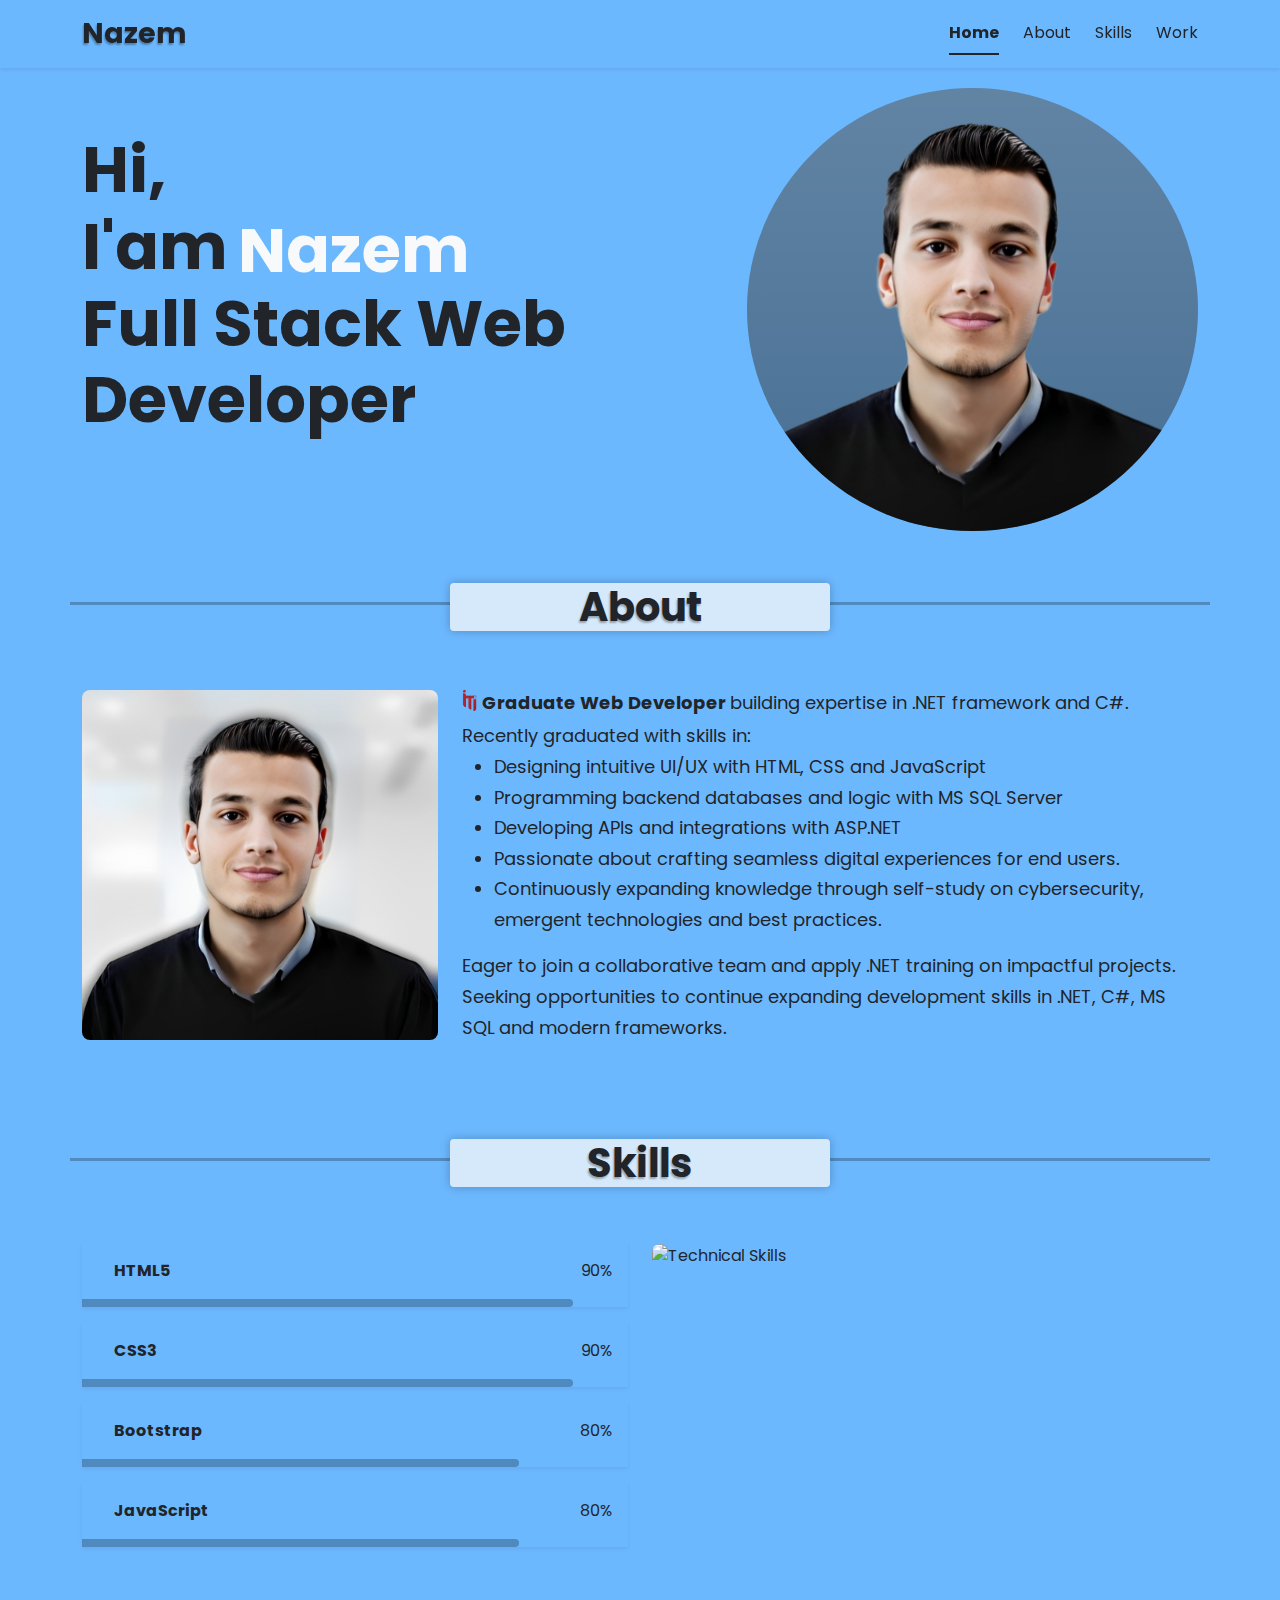
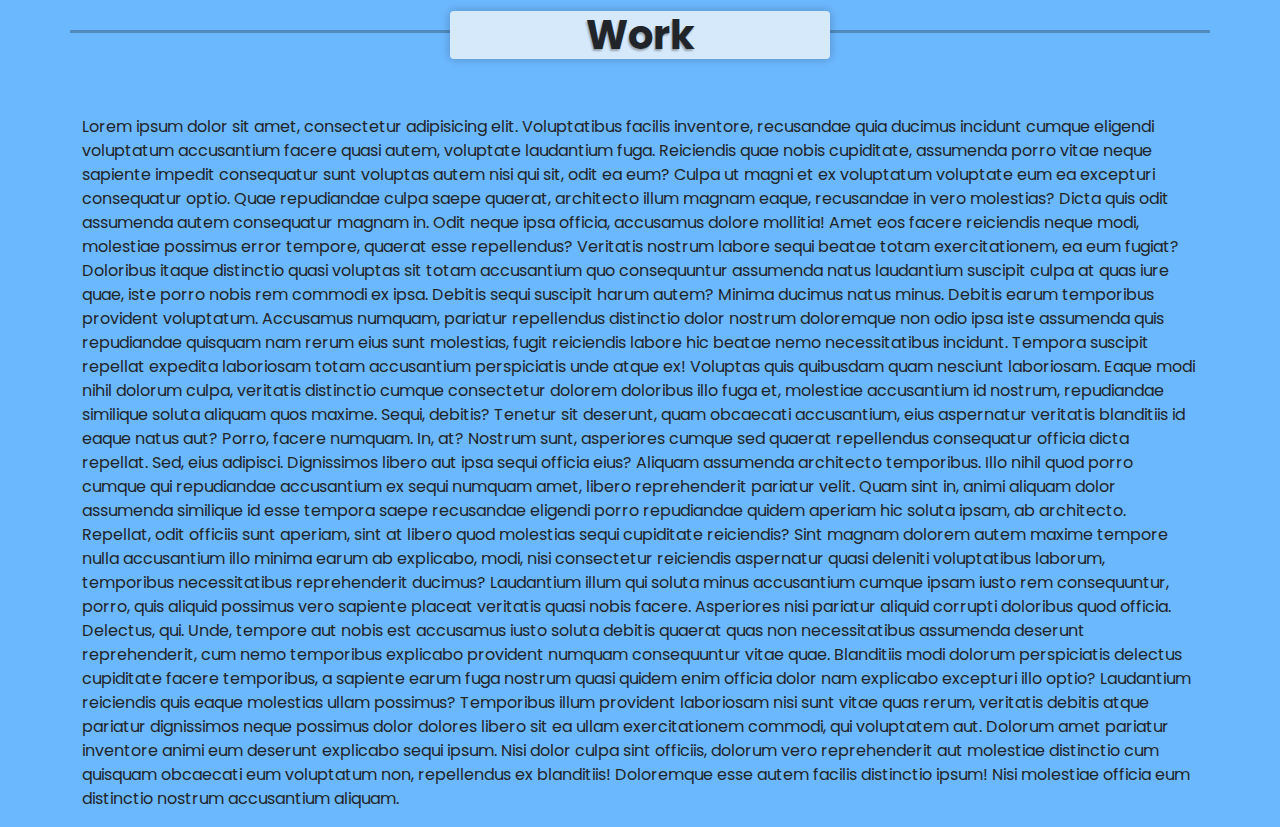
==== commit 143e7541: "updates" ====
--- a/index.html
+++ b/index.html
@@ -10,6 +10,9 @@
     <link rel="stylesheet" href="./assets/css/style.css">
     <link rel="stylesheet" href="https://cdnjs.cloudflare.com/ajax/libs/font-awesome/6.4.2/css/all.min.css"
         integrity="sha512-z3gLpd7yknf1YoNbCzqRKc4qyor8gaKU1qmn+CShxbuBusANI9QpRohGBreCFkKxLhei6S9CQXFEbbKuqLg0DA=="
+        crossorigin="anonymous" referrerpolicy="no-referrer" />
+    <link rel="stylesheet" href="https://cdnjs.cloudflare.com/ajax/libs/boxicons/2.1.4/css/boxicons.min.css"
+        integrity="sha512-cn16Qw8mzTBKpu08X0fwhTSv02kK/FojjNLz0bwp2xJ4H+yalwzXKFw/5cLzuBZCxGWIA+95X4skzvo8STNtSg=="
         crossorigin="anonymous" referrerpolicy="no-referrer" />
 
 </head>
@@ -25,7 +28,7 @@
             </button>
             <div class="collapse navbar-collapse justify-content-end" id="navbarSupportedContent">
                 <ul class="nav nav-underline gap-4">
-                    
+
                     <li class="nav-item">
                         <a class="nav-link text-dark" href="#home">Home</a>
                     </li>
@@ -40,10 +43,6 @@
 
                     <li>
                         <a class="nav-link text-dark" href="#work">Work</a>
-                    </li>
-
-                    <li>
-                        <a class="nav-link text-dark" href="#contact">Contact</a>
                     </li>
 
                 </ul>
@@ -52,7 +51,7 @@
     </nav>
     <main data-bs-spy="scroll" data-bs-target="#navbar" data-bs-root-margin="0px 0px -40%" data-bs-smooth-scroll="true"
         tabindex="0">
-        <section id="home" class="py-5 ">
+        <section id="home">
             <div class="container">
                 <div class="row gy-5 align-items-center">
                     <div class="col-md-7 col-sm-12 py-5">
@@ -60,23 +59,27 @@
                             <br>
                             I'am
                             <br class="d-block d-md-none">
-                            <svg>
+                            <svg class="my_name">
                                 <text x="50%" y="45%" dy=".35em" text-anchor="middle">Nazem</text>
                             </svg>
                             <br>
                             Full Stack Web Developer
                         </h1>
-                        <div class="d-flex gap-3 justify-content-center justify-content-md-start fs-1 contact-buttons">
+                        <div class="d-flex gap-3 justify-content-center justify-content-md-start display-4 contact-buttons mt-5">
                             <a href="https://www.linkedin.com/in/nazem0" class="link-dark"><i
-                                    class="fa-brands fa-linkedin-in"></i>
-                            </a>
-                            <a href="https://github.com/nazem0/" class="link-dark"><i class="fa-brands fa-github"></i>
+                                    class="bx bxl-linkedin"></i>
+                            </a>
+                            <a href="https://github.com/nazem0/" class="link-dark">
+                                <i class="bx bxl-github"></i>
                             </a>
                             <a href="https://wa.me/+201100233249" class="link-dark"><i
-                                    class="fa-brands fa-whatsapp"></i>
+                                    class="bx bxl-whatsapp"></i>
                             </a>
                             <a href="tel:+201100233249" class="link-dark">
-                                <i class="fa-solid fa-mobile-android-alt"></i>
+                                <i class="bx bx-mobile-alt"></i>
+                            </a>
+                            <a href="https://www.upwork.com/freelancers/~01666cfee46e1a1638" class="link-dark">
+                                <i class="bx bxl-upwork"></i>
                             </a>
                         </div>
                     </div>
@@ -91,7 +94,7 @@
             <div class="container">
                 <div class="row row-cols-3 align-items-center mb-5">
                     <hr class="border-3 border-black">
-                    <h1 class="text-center fw-bold shadow-0-0 text-shadow-sm bg-light bg-opacity-75">About</h1>
+                    <h1 class="text-center fw-bold shadow-0-0 text-shadow-sm bg-light bg-opacity-75 rounded-1">About</h1>
                     <hr class="border-3 border-black">
                 </div>
                 <div class="row align-items-center">
@@ -126,7 +129,7 @@
             <div class="container">
                 <div class="row row-cols-3 align-items-center mb-5">
                     <hr class="border-3 border-black">
-                    <h1 class="text-center fw-bold shadow-0-0 text-shadow-sm bg-light bg-opacity-75">Skills</h1>
+                    <h1 class="text-center fw-bold shadow-0-0 text-shadow-sm bg-light bg-opacity-75 rounded-1">Skills</h1>
                     <hr class="border-3 border-black">
                 </div>
                 <div class="row">
@@ -185,7 +188,7 @@
             <div class="container">
                 <div class="row row-cols-3 align-items-center mb-5">
                     <hr class="border-3 border-black">
-                    <h1 class="text-center fw-bold shadow-0-0 text-shadow-sm bg-light bg-opacity-75">Work</h1>
+                    <h1 class="text-center fw-bold shadow-0-0 text-shadow-sm bg-light bg-opacity-75 rounded-1">Work</h1>
                     <hr class="border-3 border-black">
                 </div>
                 <p>Lorem ipsum dolor sit amet, consectetur adipisicing elit. Voluptatibus facilis inventore, recusandae
@@ -264,66 +267,7 @@
             </div>
 
         </section>
-        <section id="contact">
-
-            <h4>Fifth heading</h4>
-            <p>Lorem ipsum dolor sit amet, consectetur adipisicing elit. Voluptatibus facilis inventore, recusandae quia
-                ducimus incidunt cumque eligendi voluptatum accusantium facere quasi autem, voluptate laudantium fuga.
-                Reiciendis quae nobis cupiditate, assumenda porro vitae neque sapiente impedit consequatur sunt voluptas
-                autem nisi qui sit, odit ea eum? Culpa ut magni et ex voluptatum voluptate eum ea excepturi consequatur
-                optio. Quae repudiandae culpa saepe quaerat, architecto illum magnam eaque, recusandae in vero
-                molestias?
-                Dicta quis odit assumenda autem consequatur magnam in. Odit neque ipsa officia, accusamus dolore
-                mollitia!
-                Amet eos facere reiciendis neque modi, molestiae possimus error tempore, quaerat esse repellendus?
-                Veritatis
-                nostrum labore sequi beatae totam exercitationem, ea eum fugiat? Doloribus itaque distinctio quasi
-                voluptas
-                sit totam accusantium quo consequuntur assumenda natus laudantium suscipit culpa at quas iure quae, iste
-                porro nobis rem commodi ex ipsa. Debitis sequi suscipit harum autem? Minima ducimus natus minus. Debitis
-                earum temporibus provident voluptatum. Accusamus numquam, pariatur repellendus distinctio dolor nostrum
-                doloremque non odio ipsa iste assumenda quis repudiandae quisquam nam rerum eius sunt molestias, fugit
-                reiciendis labore hic beatae nemo necessitatibus incidunt. Tempora suscipit repellat expedita laboriosam
-                totam accusantium perspiciatis unde atque ex! Voluptas quis quibusdam quam nesciunt laboriosam. Eaque
-                modi
-                nihil dolorum culpa, veritatis distinctio cumque consectetur dolorem doloribus illo fuga et, molestiae
-                accusantium id nostrum, repudiandae similique soluta aliquam quos maxime. Sequi, debitis? Tenetur sit
-                deserunt, quam obcaecati accusantium, eius aspernatur veritatis blanditiis id eaque natus aut? Porro,
-                facere
-                numquam. In, at? Nostrum sunt, asperiores cumque sed quaerat repellendus consequatur officia dicta
-                repellat.
-                Sed, eius adipisci. Dignissimos libero aut ipsa sequi officia eius? Aliquam assumenda architecto
-                temporibus.
-                Illo nihil quod porro cumque qui repudiandae accusantium ex sequi numquam amet, libero reprehenderit
-                pariatur velit. Quam sint in, animi aliquam dolor assumenda similique id esse tempora saepe recusandae
-                eligendi porro repudiandae quidem aperiam hic soluta ipsam, ab architecto. Repellat, odit officiis sunt
-                aperiam, sint at libero quod molestias sequi cupiditate reiciendis? Sint magnam dolorem autem maxime
-                tempore
-                nulla accusantium illo minima earum ab explicabo, modi, nisi consectetur reiciendis aspernatur quasi
-                deleniti voluptatibus laborum, temporibus necessitatibus reprehenderit ducimus? Laudantium illum qui
-                soluta
-                minus accusantium cumque ipsam iusto rem consequuntur, porro, quis aliquid possimus vero sapiente
-                placeat
-                veritatis quasi nobis facere. Asperiores nisi pariatur aliquid corrupti doloribus quod officia.
-                Delectus,
-                qui. Unde, tempore aut nobis est accusamus iusto soluta debitis quaerat quas non necessitatibus
-                assumenda
-                deserunt reprehenderit, cum nemo temporibus explicabo provident numquam consequuntur vitae quae.
-                Blanditiis
-                modi dolorum perspiciatis delectus cupiditate facere temporibus, a sapiente earum fuga nostrum quasi
-                quidem
-                enim officia dolor nam explicabo excepturi illo optio? Laudantium reiciendis quis eaque molestias ullam
-                possimus? Temporibus illum provident laboriosam nisi sunt vitae quas rerum, veritatis debitis atque
-                pariatur
-                dignissimos neque possimus dolor dolores libero sit ea ullam exercitationem commodi, qui voluptatem aut.
-                Dolorum amet pariatur inventore animi eum deserunt explicabo sequi ipsum. Nisi dolor culpa sint
-                officiis,
-                dolorum vero reprehenderit aut molestiae distinctio cum quisquam obcaecati eum voluptatum non,
-                repellendus
-                ex blanditiis! Doloremque esse autem facilis distinctio ipsum! Nisi molestiae officia eum distinctio
-                nostrum
-                accusantium aliquam.</p>
-        </section>
+
     </main>
     <script src="./assets/js/bootstrap.bundle.min.js"></script>
 </body>
--- a/assets/css/style.css
+++ b/assets/css/style.css
@@ -9,7 +9,7 @@
 body,nav
 {
     /* background-color: rgb(128, 113, 180) */
-    background-color: #6693BE;
+    background-color: #6cb8ff;
 }
 
 
@@ -48,11 +48,11 @@
 .contact-buttons i:hover
 {
     scale: 120%;
-    text-shadow: 2px 2px 2px rgba(0, 0, 0, 0.6);
+    text-shadow: 1px 1px 2px rgba(0, 0, 0, 0.6);
 }
 
 
-#home svg
+.my_name
 {
     width: 14rem;
     height: 2.8rem;
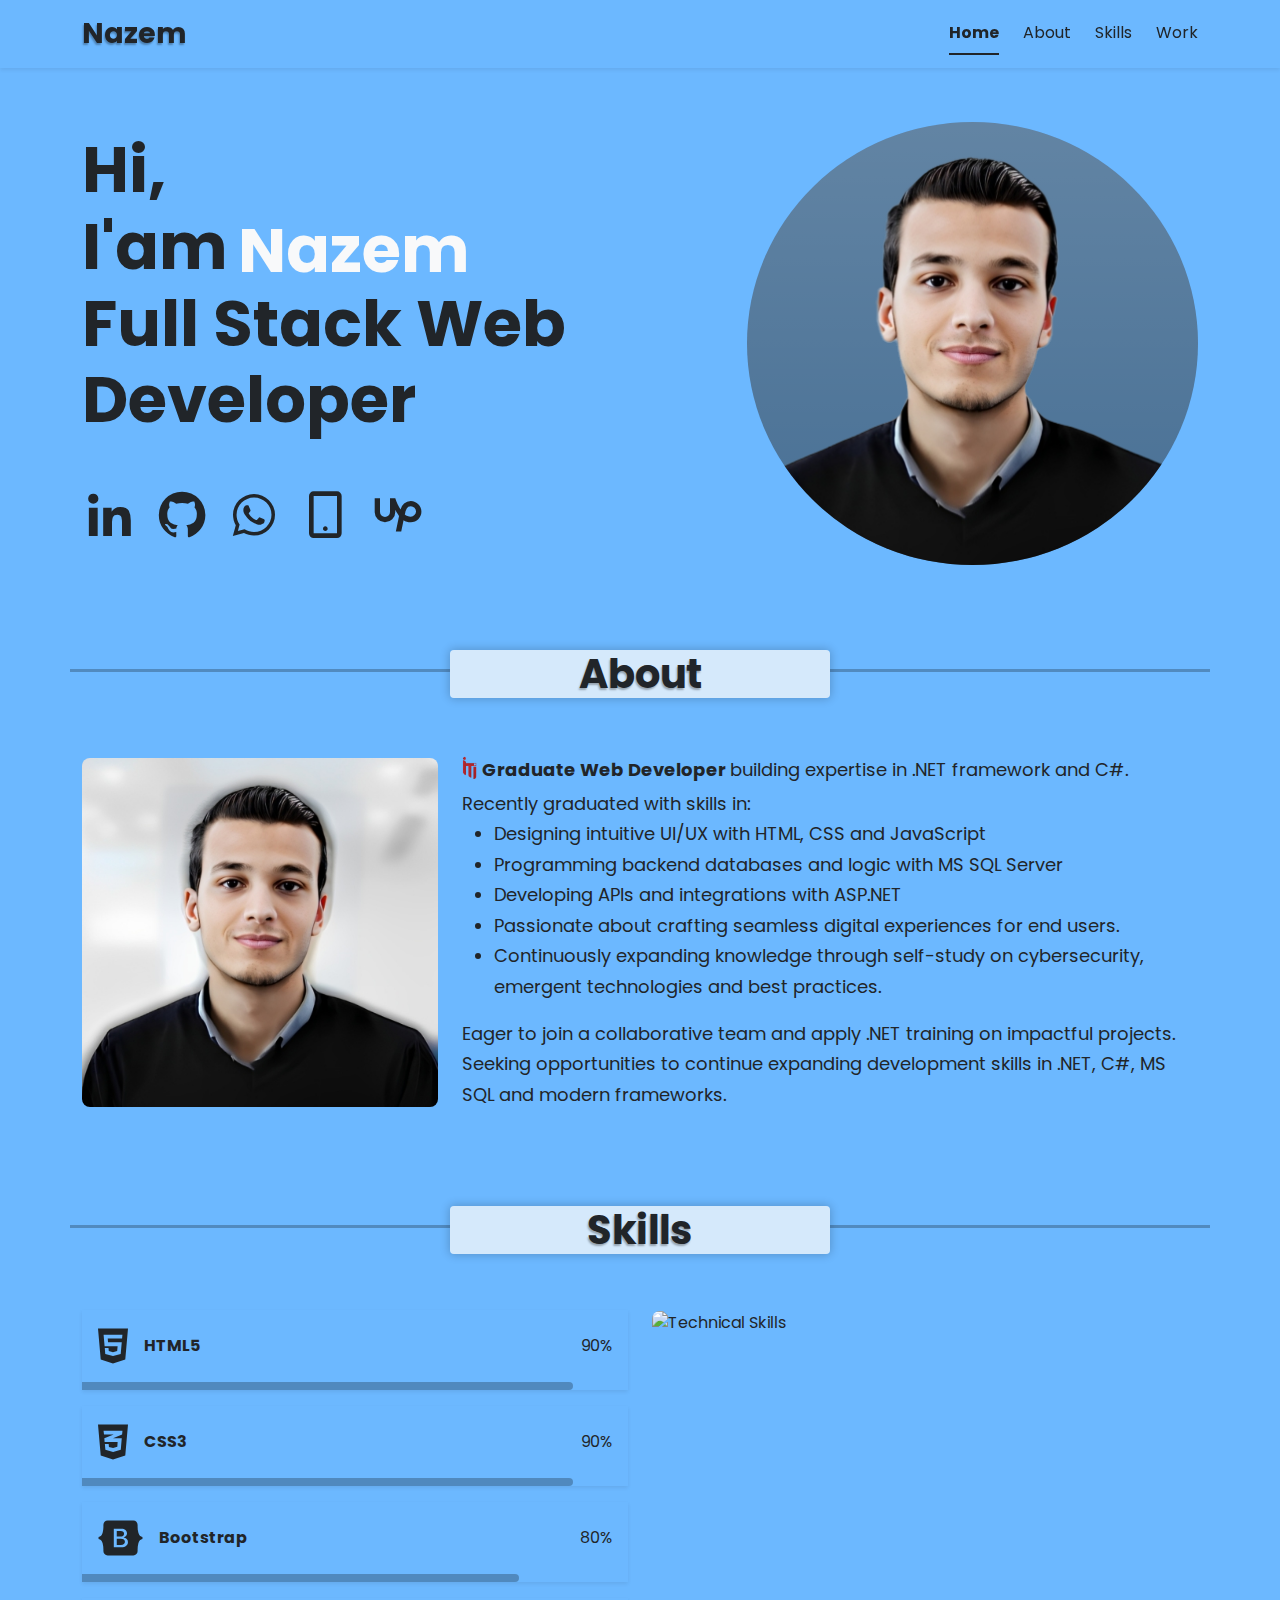
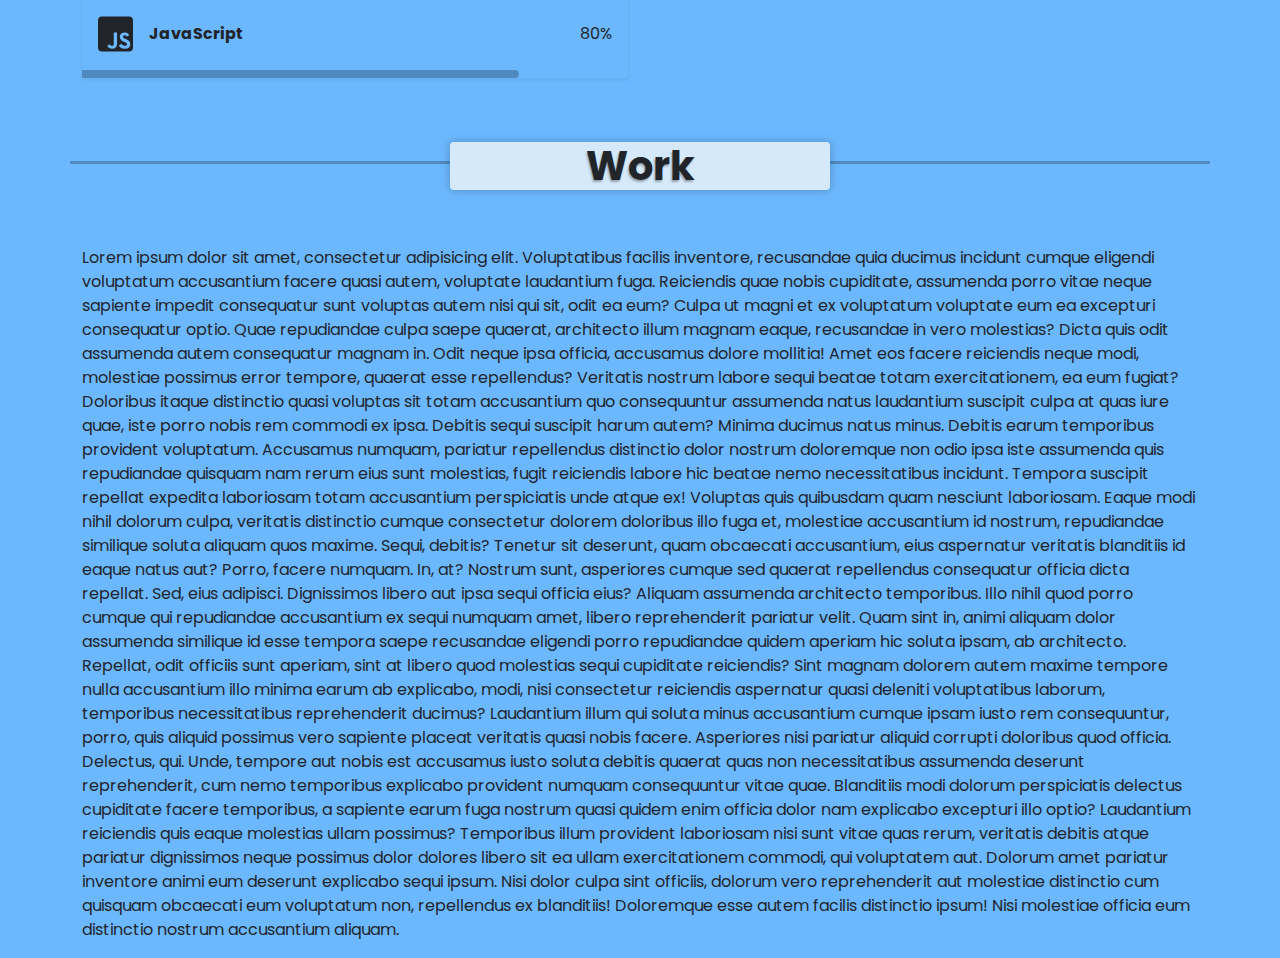
==== commit 29c9dd2f: "updates" ====
--- a/index.html
+++ b/index.html
@@ -7,14 +7,9 @@
     <meta name="viewport" content="width=device-width, initial-scale=1.0">
     <title>Nazem | Portfolio</title>
     <link rel="stylesheet" href="./assets/css/bootstrap.min.css">
+    <link rel="stylesheet" href="./assets/css/boxicons.min.css">
     <link rel="stylesheet" href="./assets/css/style.css">
-    <link rel="stylesheet" href="https://cdnjs.cloudflare.com/ajax/libs/font-awesome/6.4.2/css/all.min.css"
-        integrity="sha512-z3gLpd7yknf1YoNbCzqRKc4qyor8gaKU1qmn+CShxbuBusANI9QpRohGBreCFkKxLhei6S9CQXFEbbKuqLg0DA=="
-        crossorigin="anonymous" referrerpolicy="no-referrer" />
-    <link rel="stylesheet" href="https://cdnjs.cloudflare.com/ajax/libs/boxicons/2.1.4/css/boxicons.min.css"
-        integrity="sha512-cn16Qw8mzTBKpu08X0fwhTSv02kK/FojjNLz0bwp2xJ4H+yalwzXKFw/5cLzuBZCxGWIA+95X4skzvo8STNtSg=="
-        crossorigin="anonymous" referrerpolicy="no-referrer" />
-
+    <script src="./assets/js/font-awesome_6.4.2_js_all.min.js"></script>
 </head>
 
 <body>
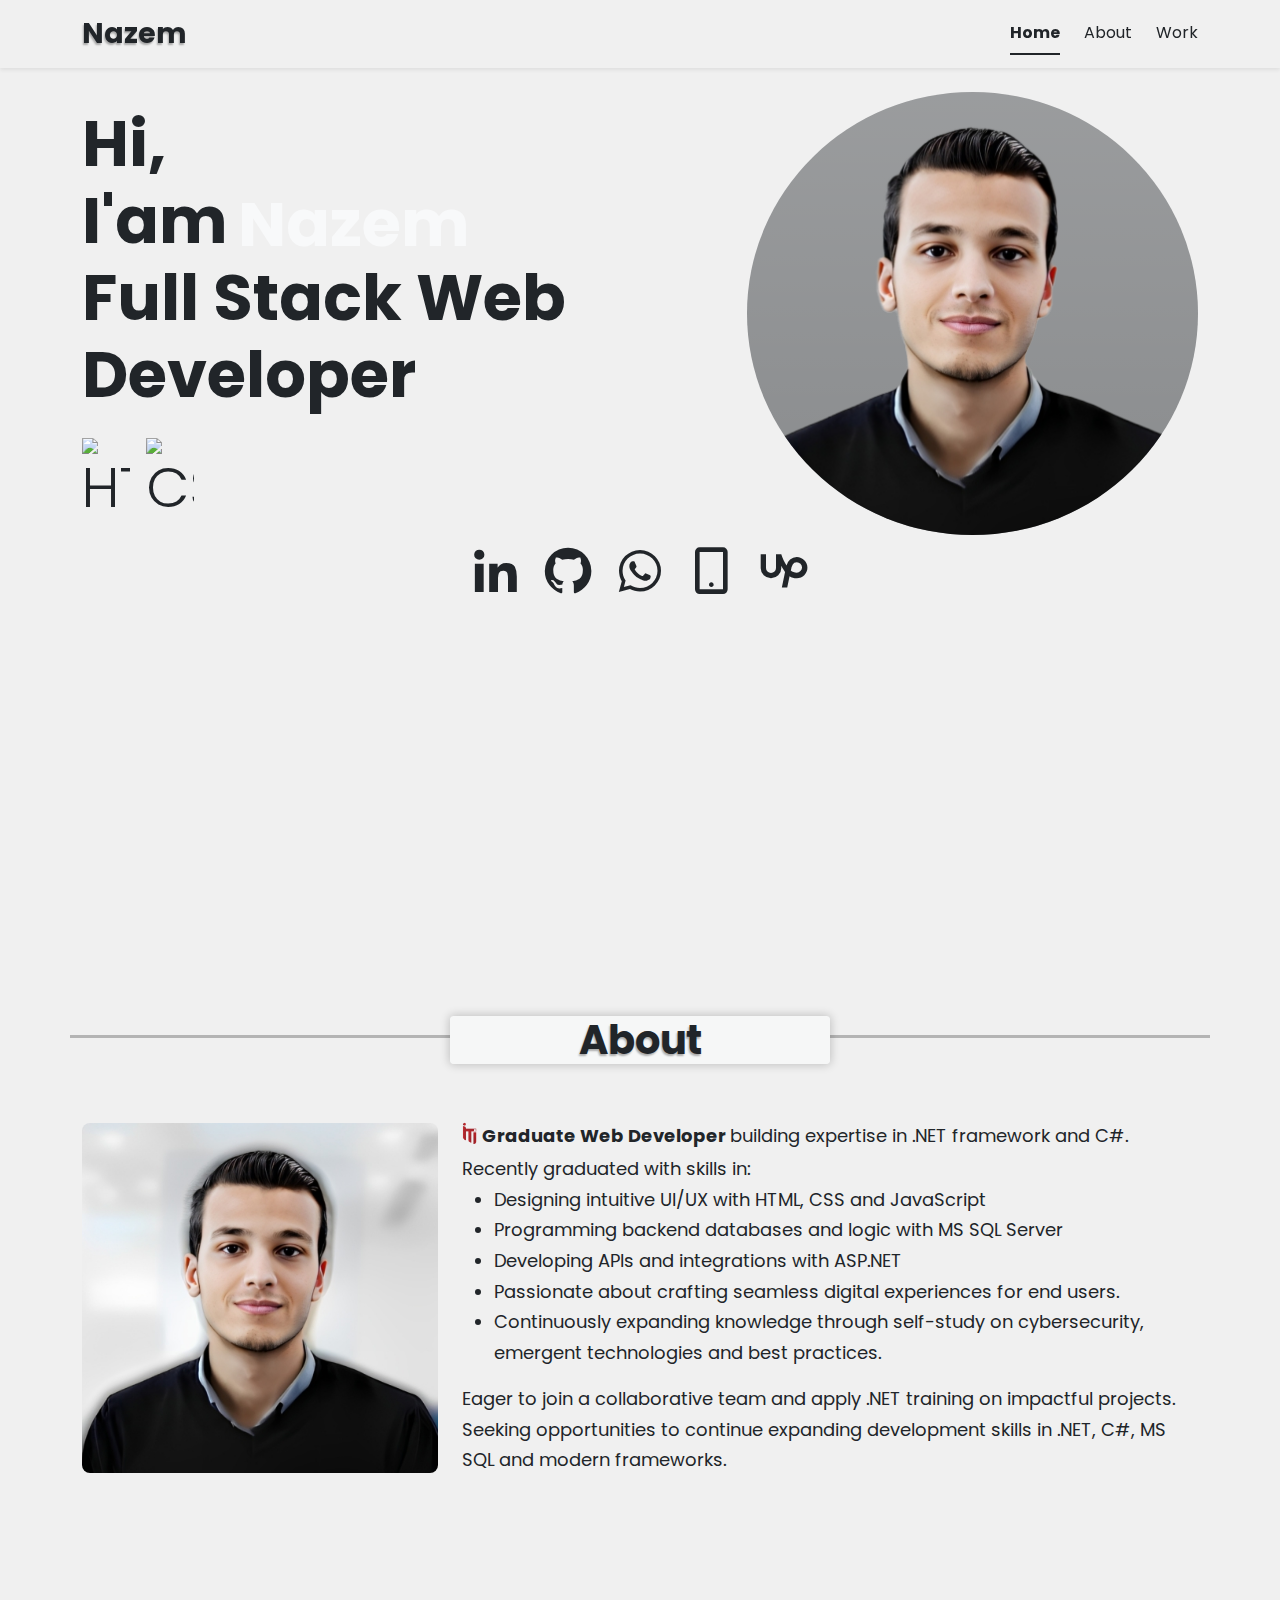
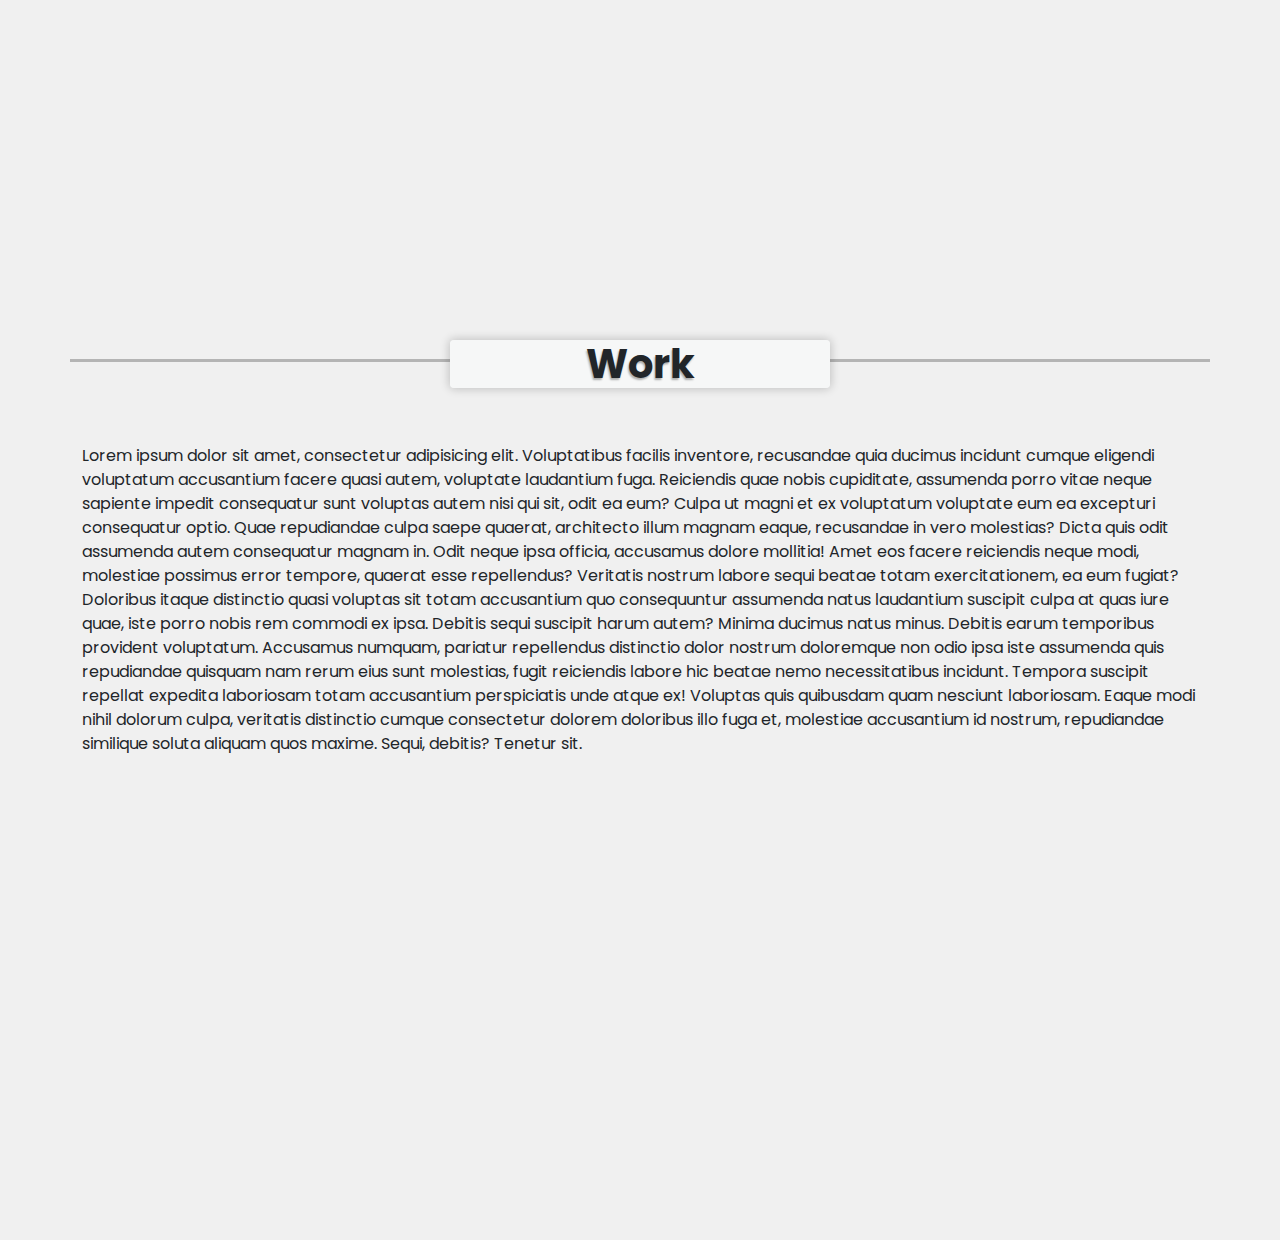
==== commit f1450875: "added animation" ====
--- a/index.html
+++ b/index.html
@@ -9,11 +9,12 @@
     <link rel="stylesheet" href="./assets/css/bootstrap.min.css">
     <link rel="stylesheet" href="./assets/css/boxicons.min.css">
     <link rel="stylesheet" href="./assets/css/style.css">
-    <script src="./assets/js/font-awesome_6.4.2_js_all.min.js"></script>
+    <link rel="stylesheet" href="https://cdnjs.cloudflare.com/ajax/libs/font-awesome/6.4.2/css/all.min.css" integrity="sha512-z3gLpd7yknf1YoNbCzqRKc4qyor8gaKU1qmn+CShxbuBusANI9QpRohGBreCFkKxLhei6S9CQXFEbbKuqLg0DA==" crossorigin="anonymous" referrerpolicy="no-referrer" />
+    <script src="https://unpkg.com/scrollreveal"></script>
 </head>
 
 <body>
-    <nav id="navbar" class="navbar navbar-expand-sm px-3 mb-3 position-sticky top-0 z-1 shadow-sm">
+    <nav id="navbar" class="navbar navbar-expand-sm px-3 position-sticky top-0 z-1 shadow-sm">
         <div class="container">
             <a class="navbar-brand nav-link text-dark fw-bold fs-3 text-shadow-sm" href="#home">Nazem</a>
             <button class="navbar-toggler border-0" type="button" data-bs-toggle="collapse"
@@ -33,10 +34,6 @@
                     </li>
 
                     <li>
-                        <a class="nav-link text-dark" href="#skills">Skills</a>
-                    </li>
-
-                    <li>
                         <a class="nav-link text-dark" href="#work">Work</a>
                     </li>
 
@@ -46,50 +43,67 @@
     </nav>
     <main data-bs-spy="scroll" data-bs-target="#navbar" data-bs-root-margin="0px 0px -40%" data-bs-smooth-scroll="true"
         tabindex="0">
-        <section id="home">
+        <section id="home" class="scrollReveal min-vh-100 my-4">
             <div class="container">
-                <div class="row gy-5 align-items-center">
-                    <div class="col-md-7 col-sm-12 py-5">
-                        <h1 class="display-3 text-md-start text-center fw-bold">Hi,
+                <div class="row align-items-md-center">
+                    <div class="col-md-7 col-sm-12">
+                        <div class="display-3 text-md-start text-center fw-bold">Hi,
                             <br>
                             I'am
-                            <br class="d-block d-md-none">
+                            <br class="d-block d-md-none py-4">
                             <svg class="my_name">
                                 <text x="50%" y="45%" dy=".35em" text-anchor="middle">Nazem</text>
                             </svg>
                             <br>
                             Full Stack Web Developer
-                        </h1>
-                        <div class="d-flex gap-3 justify-content-center justify-content-md-start display-4 contact-buttons mt-5">
-                            <a href="https://www.linkedin.com/in/nazem0" class="link-dark"><i
-                                    class="bx bxl-linkedin"></i>
-                            </a>
-                            <a href="https://github.com/nazem0/" class="link-dark">
-                                <i class="bx bxl-github"></i>
-                            </a>
-                            <a href="https://wa.me/+201100233249" class="link-dark"><i
-                                    class="bx bxl-whatsapp"></i>
-                            </a>
-                            <a href="tel:+201100233249" class="link-dark">
-                                <i class="bx bx-mobile-alt"></i>
-                            </a>
-                            <a href="https://www.upwork.com/freelancers/~01666cfee46e1a1638" class="link-dark">
-                                <i class="bx bxl-upwork"></i>
-                            </a>
+                        </div>
+                        <div class="d-flex flex-column gap-3 display-4 mt-4">
+                            <!-- <span class="display-6 fw-bold">Front-End</span> -->
+                            <div class="d-flex gap-3 flex-wrap justify-content-center justify-content-md-start consq">
+                                <img class="icon" src="./assets/svg/html5.svg" alt="HTML5">
+                                <img class="icon" src="./assets/svg/css3.svg" alt="CSS3">
+                                <img class="icon" src="./assets/svg/javascript.svg" alt="JavaScript">
+                                <img class="icon" src="./assets/svg/sass.svg" alt="SASS">
+                                <img class="icon" src="./assets/svg/bootstrap.svg" alt="BootStrap">
+                                <img class="icon" src="./assets/svg/angular.svg" alt="Angular">
+                                <span>|</span>
+                                <img class="icon" src="./assets/svg/php.svg" alt="PHP">
+                                <img class="icon" src="./assets/svg/laravel.svg" alt="Laravel">
+                                <img class="icon" src="./assets/svg/csharp.svg" alt="C#">
+                            </div>
                         </div>
                     </div>
                     <div class="col">
                         <img class="sun w-100 rounded-circle bg-dark bg-gradient bg-opacity-50"
                             src="./assets/img/me.png" alt="Mohamed Nazem">
                     </div>
+                    <div id="contact-buttons" class="col-12 d-flex gap-3 justify-content-center display-4 mt-2">
+                        <a href="https://www.linkedin.com/in/nazem0" class="link-dark">
+                            <i class="bx bxl-linkedin"></i>
+                        </a>
+                        <a href="https://github.com/nazem0/" class="link-dark">
+                            <i class="bx bxl-github"></i>
+                        </a>
+                        <a href="https://wa.me/+201100233249" class="link-dark">
+                            <i class="bx bxl-whatsapp"></i>
+                        </a>
+                        <a href="tel:+201100233249" class="link-dark">
+                            <i class="bx bx-mobile-alt"></i>
+                        </a>
+                        <a href="https://www.upwork.com/freelancers/~01666cfee46e1a1638" class="link-dark">
+                            <i class="bx bxl-upwork"></i>
+                        </a>
+                    </div>
                 </div>
+                
             </div>
         </section>
-        <section id="about" class="py-5">
+        <section id="about" class="scrollReveal min-vh-100 my-4">
             <div class="container">
                 <div class="row row-cols-3 align-items-center mb-5">
                     <hr class="border-3 border-black">
-                    <h1 class="text-center fw-bold shadow-0-0 text-shadow-sm bg-light bg-opacity-75 rounded-1">About</h1>
+                    <h1 class="text-center fw-bold shadow-0-0 text-shadow-sm bg-light bg-opacity-75 rounded-1">About
+                    </h1>
                     <hr class="border-3 border-black">
                 </div>
                 <div class="row align-items-center">
@@ -120,65 +134,7 @@
                 </div>
             </div>
         </section>
-        <section id="skills" class="py-5">
-            <div class="container">
-                <div class="row row-cols-3 align-items-center mb-5">
-                    <hr class="border-3 border-black">
-                    <h1 class="text-center fw-bold shadow-0-0 text-shadow-sm bg-light bg-opacity-75 rounded-1">Skills</h1>
-                    <hr class="border-3 border-black">
-                </div>
-                <div class="row">
-                    <div class="col">
-                        <div class="shadow-sm">
-                            <div class="d-flex align-items-center justify-content-between px-3 pt-3">
-                                <div class="d-flex align-items-center gap-3 fw-bold">
-                                    <i class="fa-brands fa-html5 fs-1"></i>
-                                    <span>HTML5</span>
-                                </div>
-                                <span>90%</span>
-                            </div>
-                            <hr class="w-90 border-8 border-black rounded-end">
-                        </div>
-                        <div class="shadow-sm">
-                            <div class="d-flex align-items-center justify-content-between px-3 pt-3">
-                                <div class="d-flex align-items-center gap-3 fw-bold">
-                                    <i class="fa-brands fa-css3-alt fs-1"></i>
-                                    <span>CSS3</span>
-                                </div>
-                                <span>90%</span>
-                            </div>
-                            <hr class="w-90 border-8 border-black rounded-end">
-                        </div>
-                        <div class="shadow-sm">
-                            <div class="d-flex align-items-center justify-content-between px-3 pt-3">
-                                <div class="d-flex align-items-center gap-3 fw-bold">
-                                    <i class="fa-brands fa-bootstrap fs-1"></i>
-                                    <span>Bootstrap</span>
-                                </div>
-                                <span>80%</span>
-                            </div>
-                            <hr class="w-80 border-8 border-black rounded-end">
-                        </div>
-                        <div class="shadow-sm">
-                            <div class="d-flex align-items-center justify-content-between px-3 pt-3">
-                                <div class="d-flex align-items-center gap-3 fw-bold">
-                                    <i class="fa-brands fa-js-square fs-1"></i>
-                                    <span>JavaScript</span>
-                                </div>
-                                <span>80%</span>
-                            </div>
-                            <hr class="w-80 border-8 border-black rounded-end">
-                        </div>
-
-
-                    </div>
-                    <div class="col d-none d-lg-block"><img class="w-100 rounded-3" src="./assets/img/skills.jpg"
-                            alt="Technical Skills">
-                    </div>
-                </div>
-            </div>
-        </section>
-        <section id="work">
+        <section id="work" class="scrollReveal min-vh-100">
 
             <div class="container">
                 <div class="row row-cols-3 align-items-center mb-5">
@@ -218,75 +174,15 @@
                     nihil dolorum culpa, veritatis distinctio cumque consectetur dolorem doloribus illo fuga et,
                     molestiae
                     accusantium id nostrum, repudiandae similique soluta aliquam quos maxime. Sequi, debitis? Tenetur
-                    sit
-                    deserunt, quam obcaecati accusantium, eius aspernatur veritatis blanditiis id eaque natus aut?
-                    Porro,
-                    facere
-                    numquam. In, at? Nostrum sunt, asperiores cumque sed quaerat repellendus consequatur officia dicta
-                    repellat.
-                    Sed, eius adipisci. Dignissimos libero aut ipsa sequi officia eius? Aliquam assumenda architecto
-                    temporibus.
-                    Illo nihil quod porro cumque qui repudiandae accusantium ex sequi numquam amet, libero reprehenderit
-                    pariatur velit. Quam sint in, animi aliquam dolor assumenda similique id esse tempora saepe
-                    recusandae
-                    eligendi porro repudiandae quidem aperiam hic soluta ipsam, ab architecto. Repellat, odit officiis
-                    sunt
-                    aperiam, sint at libero quod molestias sequi cupiditate reiciendis? Sint magnam dolorem autem maxime
-                    tempore
-                    nulla accusantium illo minima earum ab explicabo, modi, nisi consectetur reiciendis aspernatur quasi
-                    deleniti voluptatibus laborum, temporibus necessitatibus reprehenderit ducimus? Laudantium illum qui
-                    soluta
-                    minus accusantium cumque ipsam iusto rem consequuntur, porro, quis aliquid possimus vero sapiente
-                    placeat
-                    veritatis quasi nobis facere. Asperiores nisi pariatur aliquid corrupti doloribus quod officia.
-                    Delectus,
-                    qui. Unde, tempore aut nobis est accusamus iusto soluta debitis quaerat quas non necessitatibus
-                    assumenda
-                    deserunt reprehenderit, cum nemo temporibus explicabo provident numquam consequuntur vitae quae.
-                    Blanditiis
-                    modi dolorum perspiciatis delectus cupiditate facere temporibus, a sapiente earum fuga nostrum quasi
-                    quidem
-                    enim officia dolor nam explicabo excepturi illo optio? Laudantium reiciendis quis eaque molestias
-                    ullam
-                    possimus? Temporibus illum provident laboriosam nisi sunt vitae quas rerum, veritatis debitis atque
-                    pariatur
-                    dignissimos neque possimus dolor dolores libero sit ea ullam exercitationem commodi, qui voluptatem
-                    aut.
-                    Dolorum amet pariatur inventore animi eum deserunt explicabo sequi ipsum. Nisi dolor culpa sint
-                    officiis,
-                    dolorum vero reprehenderit aut molestiae distinctio cum quisquam obcaecati eum voluptatum non,
-                    repellendus
-                    ex blanditiis! Doloremque esse autem facilis distinctio ipsum! Nisi molestiae officia eum distinctio
-                    nostrum
-                    accusantium aliquam.</p>
+                    sit.
+                </p>
             </div>
 
         </section>
 
     </main>
     <script src="./assets/js/bootstrap.bundle.min.js"></script>
+    <script src="./assets/js/script.js"></script>
 </body>
 
 </html>
-
-
-<!-- <div class="shadow-0-0">
-                            <div class="d-flex align-items-center justify-content-between px-3 pt-3">
-                                <div class="d-flex align-items-center gap-3 fw-bold">
-                                    <i class="fa-brands fa-php fs-1"></i>
-                                    <span>PHP</span>
-                                </div>
-                                <span>75%</span>
-                            </div>
-                            <hr class="w-75 border-8 border-black rounded-end">
-                        </div>
-                        <div class="shadow-0-0">
-                            <div class="d-flex align-items-center justify-content-between px-3 pt-3">
-                                <div class="d-flex align-items-center gap-3 fw-bold">
-                                    <i class="fa-brands fa-laravel fs-1"></i>
-                                    <span>Laravel</span>
-                                </div>
-                                <span>75%</span>
-                            </div>
-                            <hr class="w-75 border-8 border-black rounded-end">
-                        </div> -->--- a/assets/css/style.css
+++ b/assets/css/style.css
@@ -1,6 +1,22 @@
 @import url("https://fonts.googleapis.com/css2?family=Poppins:wght@400;600;700&display=swap");
+  
+::-webkit-scrollbar {
+    height: 10px;
+    width: 10px;
+    background: rgba(63, 108, 149,0.4);
+}
 
+::-webkit-scrollbar-thumb {
+    background: var(--bs-body-color);
+}
 
+::-webkit-scrollbar-corner {
+    background: #000;
+}
+:root
+{
+    overflow-x:hidden;
+}
 * {
     font-family: 'Poppins', sans-serif;
     
@@ -9,7 +25,7 @@
 body,nav
 {
     /* background-color: rgb(128, 113, 180) */
-    background-color: #6cb8ff;
+    background-color: rgba(240,240,240);
 }
 
 
@@ -39,13 +55,16 @@
 .nav-link {
     transition: all 0.2s ease-in-out;
 }
-
+.icon
+{
+    width: 3rem;
+}
 /* Font Awesome Additions*/
-.contact-buttons i
+#contact-buttons i
 {
     transition: all 0.2s ease-in-out;
 }
-.contact-buttons i:hover
+#contact-buttons i:hover
 {
     scale: 120%;
     text-shadow: 1px 1px 2px rgba(0, 0, 0, 0.6);
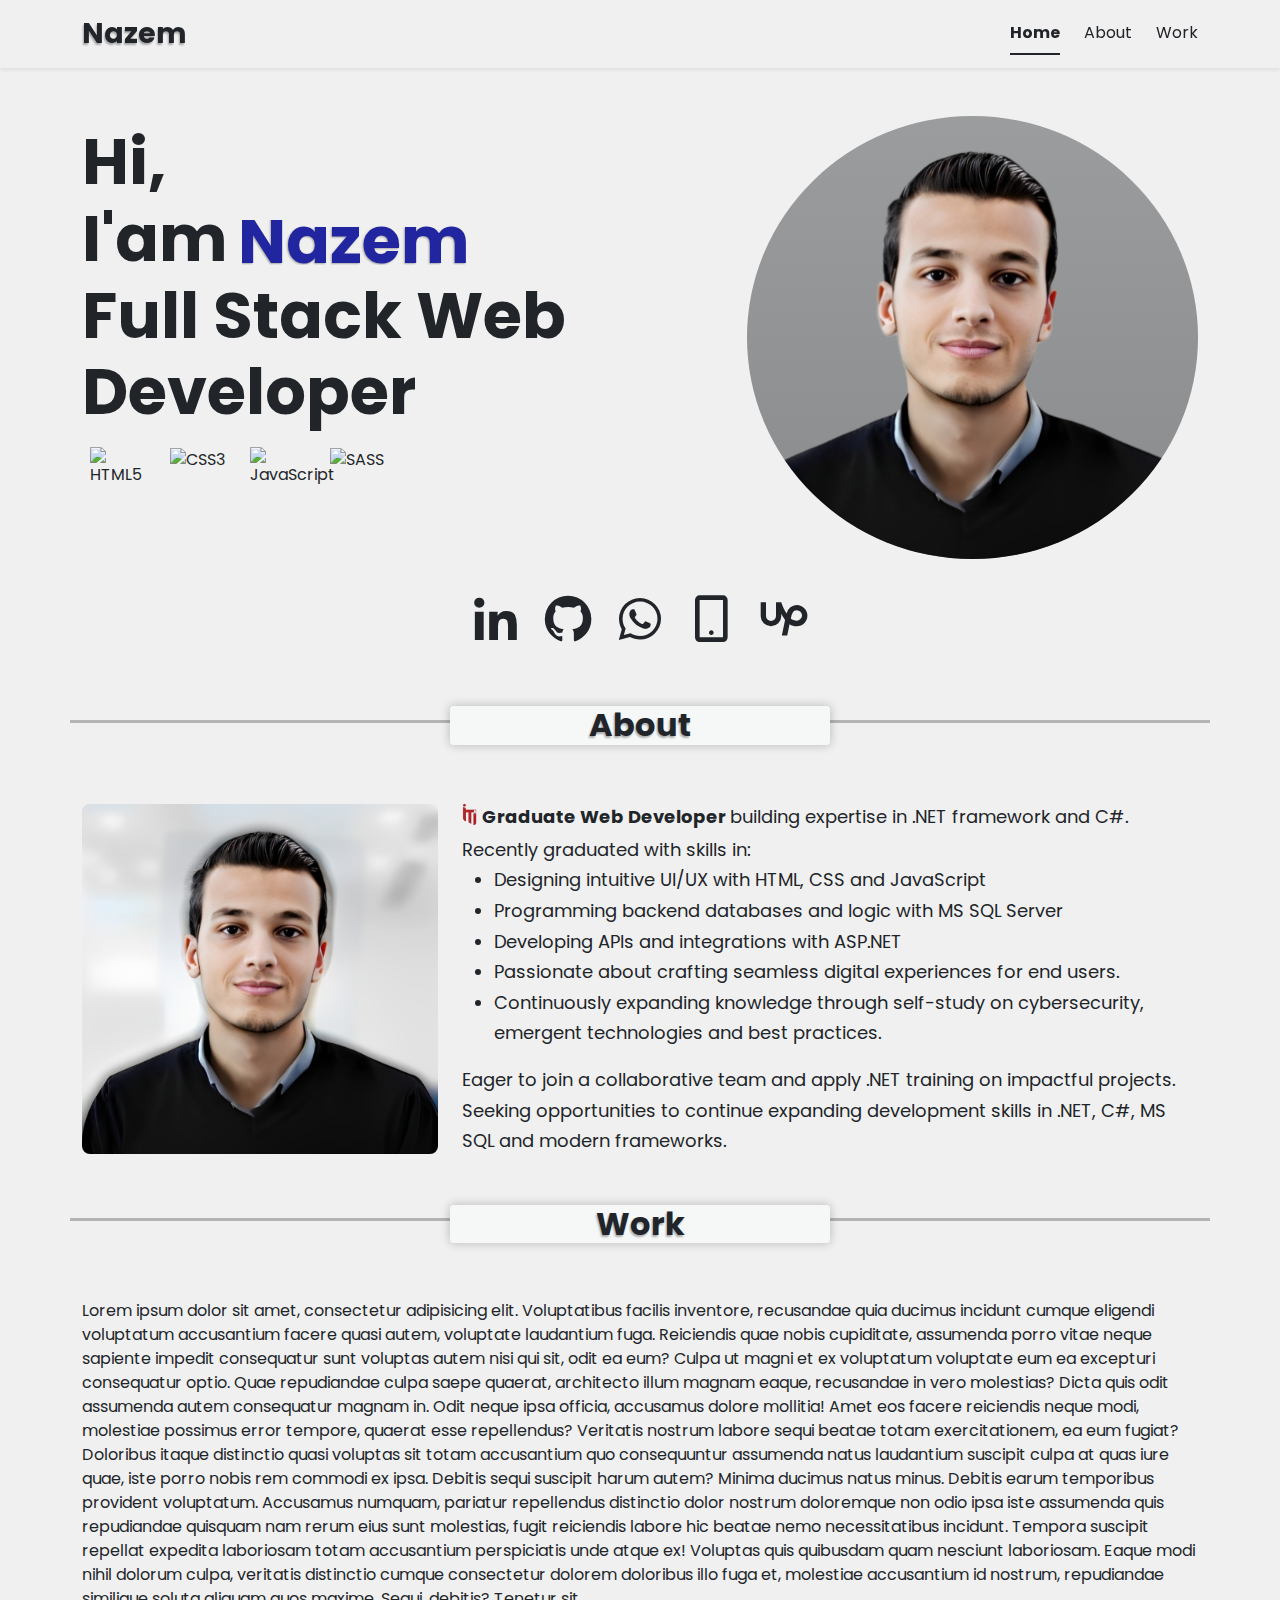
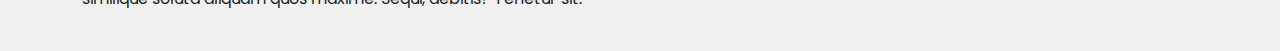
==== commit c589a1fc: "adjusted icons" ====
--- a/index.html
+++ b/index.html
@@ -9,7 +9,9 @@
     <link rel="stylesheet" href="./assets/css/bootstrap.min.css">
     <link rel="stylesheet" href="./assets/css/boxicons.min.css">
     <link rel="stylesheet" href="./assets/css/style.css">
-    <link rel="stylesheet" href="https://cdnjs.cloudflare.com/ajax/libs/font-awesome/6.4.2/css/all.min.css" integrity="sha512-z3gLpd7yknf1YoNbCzqRKc4qyor8gaKU1qmn+CShxbuBusANI9QpRohGBreCFkKxLhei6S9CQXFEbbKuqLg0DA==" crossorigin="anonymous" referrerpolicy="no-referrer" />
+    <link rel="stylesheet" href="https://cdnjs.cloudflare.com/ajax/libs/font-awesome/6.4.2/css/all.min.css"
+        integrity="sha512-z3gLpd7yknf1YoNbCzqRKc4qyor8gaKU1qmn+CShxbuBusANI9QpRohGBreCFkKxLhei6S9CQXFEbbKuqLg0DA=="
+        crossorigin="anonymous" referrerpolicy="no-referrer" />
     <script src="https://unpkg.com/scrollreveal"></script>
 </head>
 
@@ -43,11 +45,11 @@
     </nav>
     <main data-bs-spy="scroll" data-bs-target="#navbar" data-bs-root-margin="0px 0px -40%" data-bs-smooth-scroll="true"
         tabindex="0">
-        <section id="home" class="scrollReveal min-vh-100 my-4">
+        <section id="home" class="scrollReveal py-4">
             <div class="container">
                 <div class="row align-items-md-center">
                     <div class="col-md-7 col-sm-12">
-                        <div class="display-3 text-md-start text-center fw-bold">Hi,
+                        <div class="display-3 text-md-start text-center fw-bold mb-3">Hi,
                             <br>
                             I'am
                             <br class="d-block d-md-none py-4">
@@ -57,23 +59,38 @@
                             <br>
                             Full Stack Web Developer
                         </div>
-                        <div class="d-flex flex-column gap-3 display-4 mt-4">
+                        <div class="mx-auto mx-md-0 row row-cols-6 justify-content-center justify-content-md-start gy-4 gx-3 consq w-75">
                             <!-- <span class="display-6 fw-bold">Front-End</span> -->
-                            <div class="d-flex gap-3 flex-wrap justify-content-center justify-content-md-start consq">
-                                <img class="icon" src="./assets/svg/html5.svg" alt="HTML5">
-                                <img class="icon" src="./assets/svg/css3.svg" alt="CSS3">
-                                <img class="icon" src="./assets/svg/javascript.svg" alt="JavaScript">
-                                <img class="icon" src="./assets/svg/sass.svg" alt="SASS">
-                                <img class="icon" src="./assets/svg/bootstrap.svg" alt="BootStrap">
-                                <img class="icon" src="./assets/svg/angular.svg" alt="Angular">
-                                <span>|</span>
-                                <img class="icon" src="./assets/svg/php.svg" alt="PHP">
-                                <img class="icon" src="./assets/svg/laravel.svg" alt="Laravel">
-                                <img class="icon" src="./assets/svg/csharp.svg" alt="C#">
+                            <div>
+                                <img class="w-100" src="./assets/svg/html5.svg" alt="HTML5">
+                            </div>
+                            <div>
+                                <img class="w-100" src="./assets/svg/css3.svg" alt="CSS3">
+                            </div>
+                            <div>
+                                <img class="w-100" src="./assets/svg/javascript.svg" alt="JavaScript">
+                            </div>
+                            <div>
+                                <img class="w-100" src="./assets/svg/sass.svg" alt="SASS">
+                            </div>
+                            <div>
+                                <img class="w-100" src="./assets/svg/bootstrap.svg" alt="BootStrap">
+                            </div>
+                            <div>
+                                <img class="w-100" src="./assets/svg/angular.svg" alt="Angular">
+                            </div>
+                            <div>
+                                <img class="w-100" src="./assets/svg/php.svg" alt="PHP">
+                            </div>
+                            <div>
+                                <img class="w-100" src="./assets/svg/laravel.svg" alt="Laravel">
+                            </div>
+                            <div>
+                                <img class="w-100" src="./assets/svg/csharp.svg" alt="C#">
                             </div>
                         </div>
                     </div>
-                    <div class="col">
+                    <div class="col py-4 py-md">
                         <img class="sun w-100 rounded-circle bg-dark bg-gradient bg-opacity-50"
                             src="./assets/img/me.png" alt="Mohamed Nazem">
                     </div>
@@ -95,15 +112,15 @@
                         </a>
                     </div>
                 </div>
-                
+
             </div>
         </section>
-        <section id="about" class="scrollReveal min-vh-100 my-4">
+        <section id="about" class="scrollReveal py-4">
             <div class="container">
                 <div class="row row-cols-3 align-items-center mb-5">
                     <hr class="border-3 border-black">
-                    <h1 class="text-center fw-bold shadow-0-0 text-shadow-sm bg-light bg-opacity-75 rounded-1">About
-                    </h1>
+                    <h2 class="text-center fw-bold shadow-0-0 text-shadow-sm bg-light bg-opacity-75 rounded-1">About
+                    </h2>
                     <hr class="border-3 border-black">
                 </div>
                 <div class="row align-items-center">
@@ -134,12 +151,12 @@
                 </div>
             </div>
         </section>
-        <section id="work" class="scrollReveal min-vh-100">
+        <section id="work" class="scrollReveal py-4">
 
             <div class="container">
                 <div class="row row-cols-3 align-items-center mb-5">
                     <hr class="border-3 border-black">
-                    <h1 class="text-center fw-bold shadow-0-0 text-shadow-sm bg-light bg-opacity-75 rounded-1">Work</h1>
+                    <h2 class="text-center fw-bold shadow-0-0 text-shadow-sm bg-light bg-opacity-75 rounded-1">Work</h2>
                     <hr class="border-3 border-black">
                 </div>
                 <p>Lorem ipsum dolor sit amet, consectetur adipisicing elit. Voluptatibus facilis inventore, recusandae
@@ -185,4 +202,4 @@
     <script src="./assets/js/script.js"></script>
 </body>
 
-</html>
+</html>--- a/assets/css/style.css
+++ b/assets/css/style.css
@@ -88,8 +88,8 @@
 svg text {
     animation: stroke 2s 1 alternate;
     stroke-width: 2;
-    fill: var(--bs-light);
-}
+    fill:rgb(33, 37, 160);
+    text-shadow: -1px 1.5px 2px rgba(0,0,0,0.3)}
 
 .about_text
 {
@@ -100,29 +100,36 @@
 @keyframes stroke {
     0% {
         fill: rgba(72, 138, 204, 0);
-        stroke: var(--bs-light);
+        stroke: rgb(33, 37, 160);
         stroke-dashoffset: 25%;
         stroke-dasharray: 0 50%;
         stroke-width: 2;
+        text-shadow: -1px 0.1px 0.5px rgba(0,0,0,0.3)
+
     }
 
-    70% {
+    25% {
         fill: rgba(72, 138, 204, 0);
-        stroke: var(--bs-light);
+        stroke: rgb(33, 37, 160);
+        text-shadow: -1px 0.2px 1px rgba(0,0,0,0.3)
     }
 
-    80% {
+    75% {
         fill: rgba(72, 138, 204, 0);
-        stroke: var(--bs-light);
+        stroke: rgb(33, 37, 160);
         stroke-width: 3;
+        text-shadow: -1px 0.8px 2px rgba(0,0,0,0.3)
+
     }
 
     100% {
-        fill: var(--bs-light);
+        fill: rgb(33, 37, 160);
         stroke: rgba(54, 95, 160, 0);
         stroke-dashoffset: -25%;
         stroke-dasharray: 50% 0;
         stroke-width: 0;
+        text-shadow: -1px 1.5px 2px rgba(0,0,0,0.3)
+        
     }
 }
 
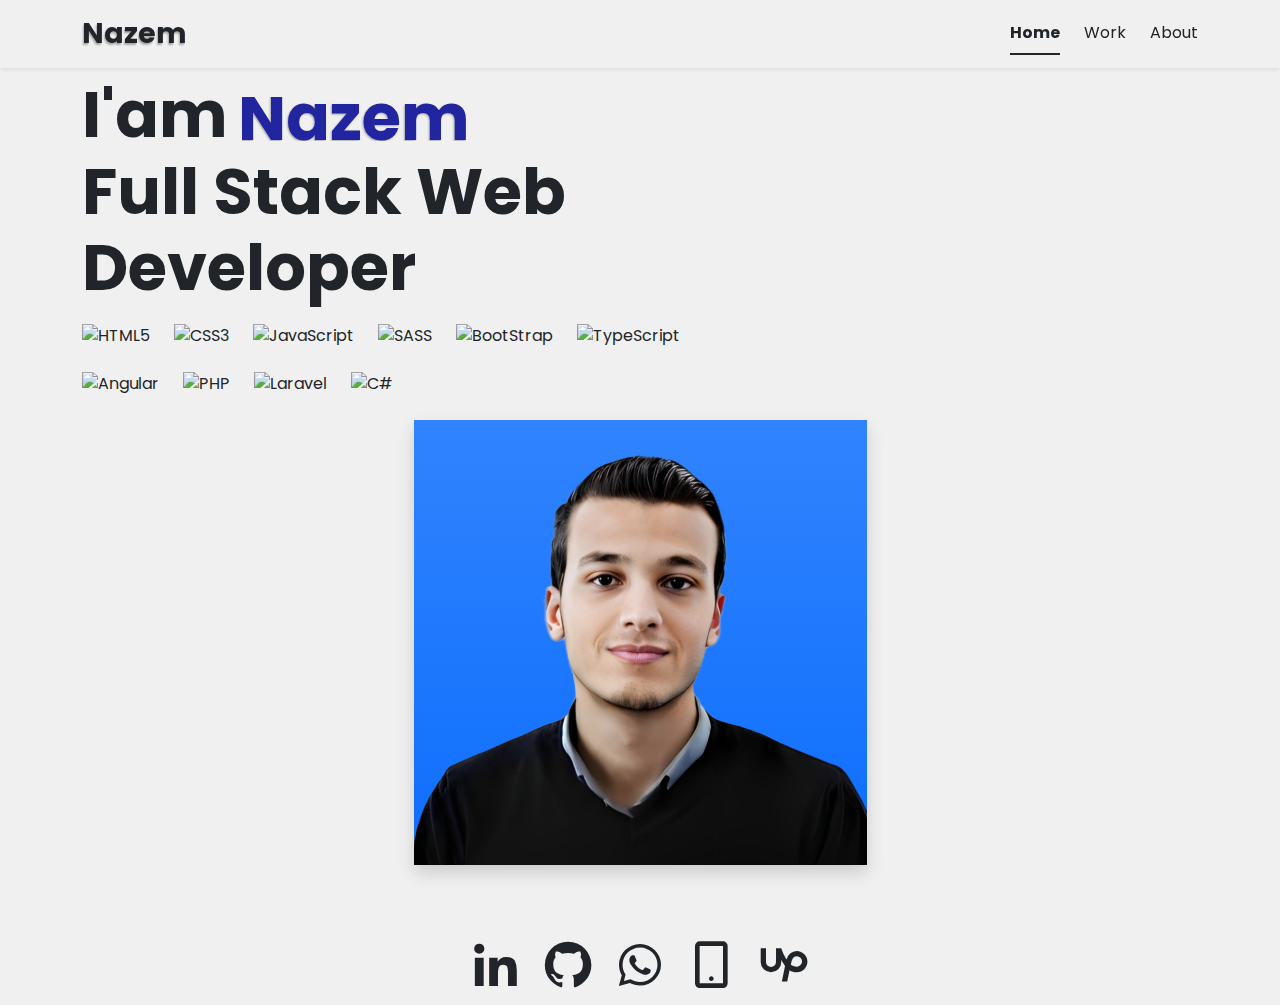
==== commit 9d3b7a7b: "commit" ====
--- a/index.html
+++ b/index.html
@@ -12,13 +12,12 @@
     <link rel="stylesheet" href="https://cdnjs.cloudflare.com/ajax/libs/font-awesome/6.4.2/css/all.min.css"
         integrity="sha512-z3gLpd7yknf1YoNbCzqRKc4qyor8gaKU1qmn+CShxbuBusANI9QpRohGBreCFkKxLhei6S9CQXFEbbKuqLg0DA=="
         crossorigin="anonymous" referrerpolicy="no-referrer" />
-    <script src="https://unpkg.com/scrollreveal"></script>
 </head>
 
 <body>
-    <nav id="navbar" class="navbar navbar-expand-sm px-3 position-sticky top-0 z-1 shadow-sm">
+    <nav id="navbar" class="navbar navbar-expand-sm px-3 position-fixed w-100 top-0 z-1 shadow-sm">
         <div class="container">
-            <a class="navbar-brand nav-link text-dark fw-bold fs-3 text-shadow-sm" href="#home">Nazem</a>
+            <a class="navbar-brand nav-link text-dark fw-bold fs-3 text-shadow-sm" href="./index.html#home">Nazem</a>
             <button class="navbar-toggler border-0" type="button" data-bs-toggle="collapse"
                 data-bs-target="#navbarSupportedContent" aria-controls="navbarSupportedContent" aria-expanded="false"
                 aria-label="Toggle navigation">
@@ -28,16 +27,16 @@
                 <ul class="nav nav-underline gap-4">
 
                     <li class="nav-item">
-                        <a class="nav-link text-dark" href="#home">Home</a>
+                        <a class="nav-link text-dark active" href="./index.html#home">Home</a>
+                    </li>
+                    <li>
+                        <a class="nav-link text-dark" href="./work.html">Work</a>
                     </li>
 
                     <li class="nav-item">
-                        <a class="nav-link text-dark" href="#about">About</a>
+                        <a class="nav-link text-dark" href="./about.html">About</a>
                     </li>
 
-                    <li>
-                        <a class="nav-link text-dark" href="#work">Work</a>
-                    </li>
 
                 </ul>
             </div>
@@ -45,7 +44,7 @@
     </nav>
     <main data-bs-spy="scroll" data-bs-target="#navbar" data-bs-root-margin="0px 0px -40%" data-bs-smooth-scroll="true"
         tabindex="0">
-        <section id="home" class="scrollReveal py-4">
+        <section id="home" class="scrollReveal">
             <div class="container">
                 <div class="row align-items-md-center">
                     <div class="col-md-7 col-sm-12">
@@ -59,147 +58,77 @@
                             <br>
                             Full Stack Web Developer
                         </div>
-                        <div class="mx-auto mx-md-0 row row-cols-6 justify-content-center justify-content-md-start gy-4 gx-3 consq w-75">
-                            <!-- <span class="display-6 fw-bold">Front-End</span> -->
-                            <div>
-                                <img class="w-100" src="./assets/svg/html5.svg" alt="HTML5">
+                        <div>
+                            <div
+                                class="mx-auto mx-md-0 d-flex gap-4 flex-wrap justify-content-center justify-content-md-start consq">
+
+                                <!-- <span class="display-6 fw-bold">Front-End</span> -->
+                                <div>
+                                    <img class="skills scale" src="./assets/svg/html5.svg" alt="HTML5">
+                                </div>
+                                <div>
+                                    <img class="skills scale" src="./assets/svg/css3.svg" alt="CSS3">
+                                </div>
+                                <div>
+                                    <img class="skills scale" src="./assets/svg/javascript.svg" alt="JavaScript">
+                                </div>
+                                <div>
+                                    <img class="skills scale" src="./assets/svg/sass.svg" alt="SASS">
+                                </div>
+                                <div>
+                                    <img class="skills scale" src="./assets/svg/bootstrap.svg" alt="BootStrap">
+                                </div>
+                                <div>
+                                    <img class="skills scale" src="./assets/svg/typescript.svg" alt="TypeScript">
+                                </div>
+                                <div>
+                                    <img class="skills scale" src="./assets/svg/angular.svg" alt="Angular">
+                                </div>
+                                <div>
+                                    <img class="skills scale" src="./assets/svg/php.svg" alt="PHP">
+                                </div>
+                                <div>
+                                    <img class="skills scale" src="./assets/svg/laravel.svg" alt="Laravel">
+                                </div>
+                                <div>
+                                    <img class="skills scale" src="./assets/svg/csharp.svg" alt="C#">
+                                </div>
                             </div>
-                            <div>
-                                <img class="w-100" src="./assets/svg/css3.svg" alt="CSS3">
-                            </div>
-                            <div>
-                                <img class="w-100" src="./assets/svg/javascript.svg" alt="JavaScript">
-                            </div>
-                            <div>
-                                <img class="w-100" src="./assets/svg/sass.svg" alt="SASS">
-                            </div>
-                            <div>
-                                <img class="w-100" src="./assets/svg/bootstrap.svg" alt="BootStrap">
-                            </div>
-                            <div>
-                                <img class="w-100" src="./assets/svg/angular.svg" alt="Angular">
-                            </div>
-                            <div>
-                                <img class="w-100" src="./assets/svg/php.svg" alt="PHP">
-                            </div>
-                            <div>
-                                <img class="w-100" src="./assets/svg/laravel.svg" alt="Laravel">
-                            </div>
-                            <div>
-                                <img class="w-100" src="./assets/svg/csharp.svg" alt="C#">
-                            </div>
+
                         </div>
                     </div>
-                    <div class="col py-4 py-md">
-                        <img class="sun w-100 rounded-circle bg-dark bg-gradient bg-opacity-50"
-                            src="./assets/img/me.png" alt="Mohamed Nazem">
+                    <div class="col py-4 py-md d-flex justify-content-center myPicture_Container">
+                        <img class="bg-primary bg-gradient myPicture shadow" src="./assets/img/me.png"
+                            alt="Mohamed Nazem">
                     </div>
-                    <div id="contact-buttons" class="col-12 d-flex gap-3 justify-content-center display-4 mt-2">
-                        <a href="https://www.linkedin.com/in/nazem0" class="link-dark">
-                            <i class="bx bxl-linkedin"></i>
+                    <div class="col-12 d-flex gap-3 justify-content-center display-4 mt-5">
+                        <a title="linkedin" href="https://www.linkedin.com/in/nazem0" class="link-dark">
+                            <i class="bx bxl-linkedin scale"></i>
                         </a>
-                        <a href="https://github.com/nazem0/" class="link-dark">
-                            <i class="bx bxl-github"></i>
+                        <a title="github" href="https://github.com/nazem0/" class="link-dark">
+                            <i class="bx bxl-github scale"></i>
                         </a>
-                        <a href="https://wa.me/+201100233249" class="link-dark">
-                            <i class="bx bxl-whatsapp"></i>
+                        <a title="whatsapp" href="https://wa.me/+201100233249" class="link-dark">
+                            <i class="bx bxl-whatsapp scale"></i>
                         </a>
-                        <a href="tel:+201100233249" class="link-dark">
-                            <i class="bx bx-mobile-alt"></i>
+                        <a title="mobile" href="tel:+201100233249" class="link-dark">
+                            <i class="bx bx-mobile-alt scale"></i>
                         </a>
-                        <a href="https://www.upwork.com/freelancers/~01666cfee46e1a1638" class="link-dark">
-                            <i class="bx bxl-upwork"></i>
+                        <a title="upwork" href="https://www.upwork.com/freelancers/~01666cfee46e1a1638"
+                            class="link-dark">
+                            <i class="bx bxl-upwork scale"></i>
                         </a>
                     </div>
                 </div>
 
             </div>
         </section>
-        <section id="about" class="scrollReveal py-4">
-            <div class="container">
-                <div class="row row-cols-3 align-items-center mb-5">
-                    <hr class="border-3 border-black">
-                    <h2 class="text-center fw-bold shadow-0-0 text-shadow-sm bg-light bg-opacity-75 rounded-1">About
-                    </h2>
-                    <hr class="border-3 border-black">
-                </div>
-                <div class="row align-items-center">
-                    <div class="col-4 d-lg-block d-none">
-                        <img class="rounded-3 w-100" src="./assets/img/me-bg.png" alt="">
-                    </div>
-                    <div class="col about_text">
-                        <div>
-                            <b><a class="link-dark text-decoration-none" href="https://iti.gov.eg/iti/home">
-                                    <img class="iti" src="./assets/img/iti-logo.png" alt="ITI">
-                                </a>Graduate Web Developer </b>building expertise in .NET framework and C#.
-                            <br>
-                            Recently graduated with skills in:
-                            <ul>
-                                <li>Designing intuitive UI/UX with HTML, CSS and JavaScript</li>
-                                <li>Programming backend databases and logic with MS SQL Server</li>
-                                <li>Developing APIs and integrations with ASP.NET</li>
-                                <li>Passionate about crafting seamless digital experiences for end users.</li>
-                                <li>Continuously expanding knowledge through self-study on cybersecurity, emergent
-                                    technologies and best practices.
-                                </li>
-                            </ul>
-                            Eager to join a collaborative team and apply .NET training on impactful projects. Seeking
-                            opportunities to continue expanding development skills in .NET, C#, MS SQL and modern
-                            frameworks.
-                        </div>
-                    </div>
-                </div>
-            </div>
-        </section>
-        <section id="work" class="scrollReveal py-4">
 
-            <div class="container">
-                <div class="row row-cols-3 align-items-center mb-5">
-                    <hr class="border-3 border-black">
-                    <h2 class="text-center fw-bold shadow-0-0 text-shadow-sm bg-light bg-opacity-75 rounded-1">Work</h2>
-                    <hr class="border-3 border-black">
-                </div>
-                <p>Lorem ipsum dolor sit amet, consectetur adipisicing elit. Voluptatibus facilis inventore, recusandae
-                    quia
-                    ducimus incidunt cumque eligendi voluptatum accusantium facere quasi autem, voluptate laudantium
-                    fuga.
-                    Reiciendis quae nobis cupiditate, assumenda porro vitae neque sapiente impedit consequatur sunt
-                    voluptas
-                    autem nisi qui sit, odit ea eum? Culpa ut magni et ex voluptatum voluptate eum ea excepturi
-                    consequatur
-                    optio. Quae repudiandae culpa saepe quaerat, architecto illum magnam eaque, recusandae in vero
-                    molestias?
-                    Dicta quis odit assumenda autem consequatur magnam in. Odit neque ipsa officia, accusamus dolore
-                    mollitia!
-                    Amet eos facere reiciendis neque modi, molestiae possimus error tempore, quaerat esse repellendus?
-                    Veritatis
-                    nostrum labore sequi beatae totam exercitationem, ea eum fugiat? Doloribus itaque distinctio quasi
-                    voluptas
-                    sit totam accusantium quo consequuntur assumenda natus laudantium suscipit culpa at quas iure quae,
-                    iste
-                    porro nobis rem commodi ex ipsa. Debitis sequi suscipit harum autem? Minima ducimus natus minus.
-                    Debitis
-                    earum temporibus provident voluptatum. Accusamus numquam, pariatur repellendus distinctio dolor
-                    nostrum
-                    doloremque non odio ipsa iste assumenda quis repudiandae quisquam nam rerum eius sunt molestias,
-                    fugit
-                    reiciendis labore hic beatae nemo necessitatibus incidunt. Tempora suscipit repellat expedita
-                    laboriosam
-                    totam accusantium perspiciatis unde atque ex! Voluptas quis quibusdam quam nesciunt laboriosam.
-                    Eaque
-                    modi
-                    nihil dolorum culpa, veritatis distinctio cumque consectetur dolorem doloribus illo fuga et,
-                    molestiae
-                    accusantium id nostrum, repudiandae similique soluta aliquam quos maxime. Sequi, debitis? Tenetur
-                    sit.
-                </p>
-            </div>
 
-        </section>
 
     </main>
     <script src="./assets/js/bootstrap.bundle.min.js"></script>
-    <script src="./assets/js/script.js"></script>
+    <script type="module" src="./assets/js/script.js"></script>
 </body>
 
 </html>